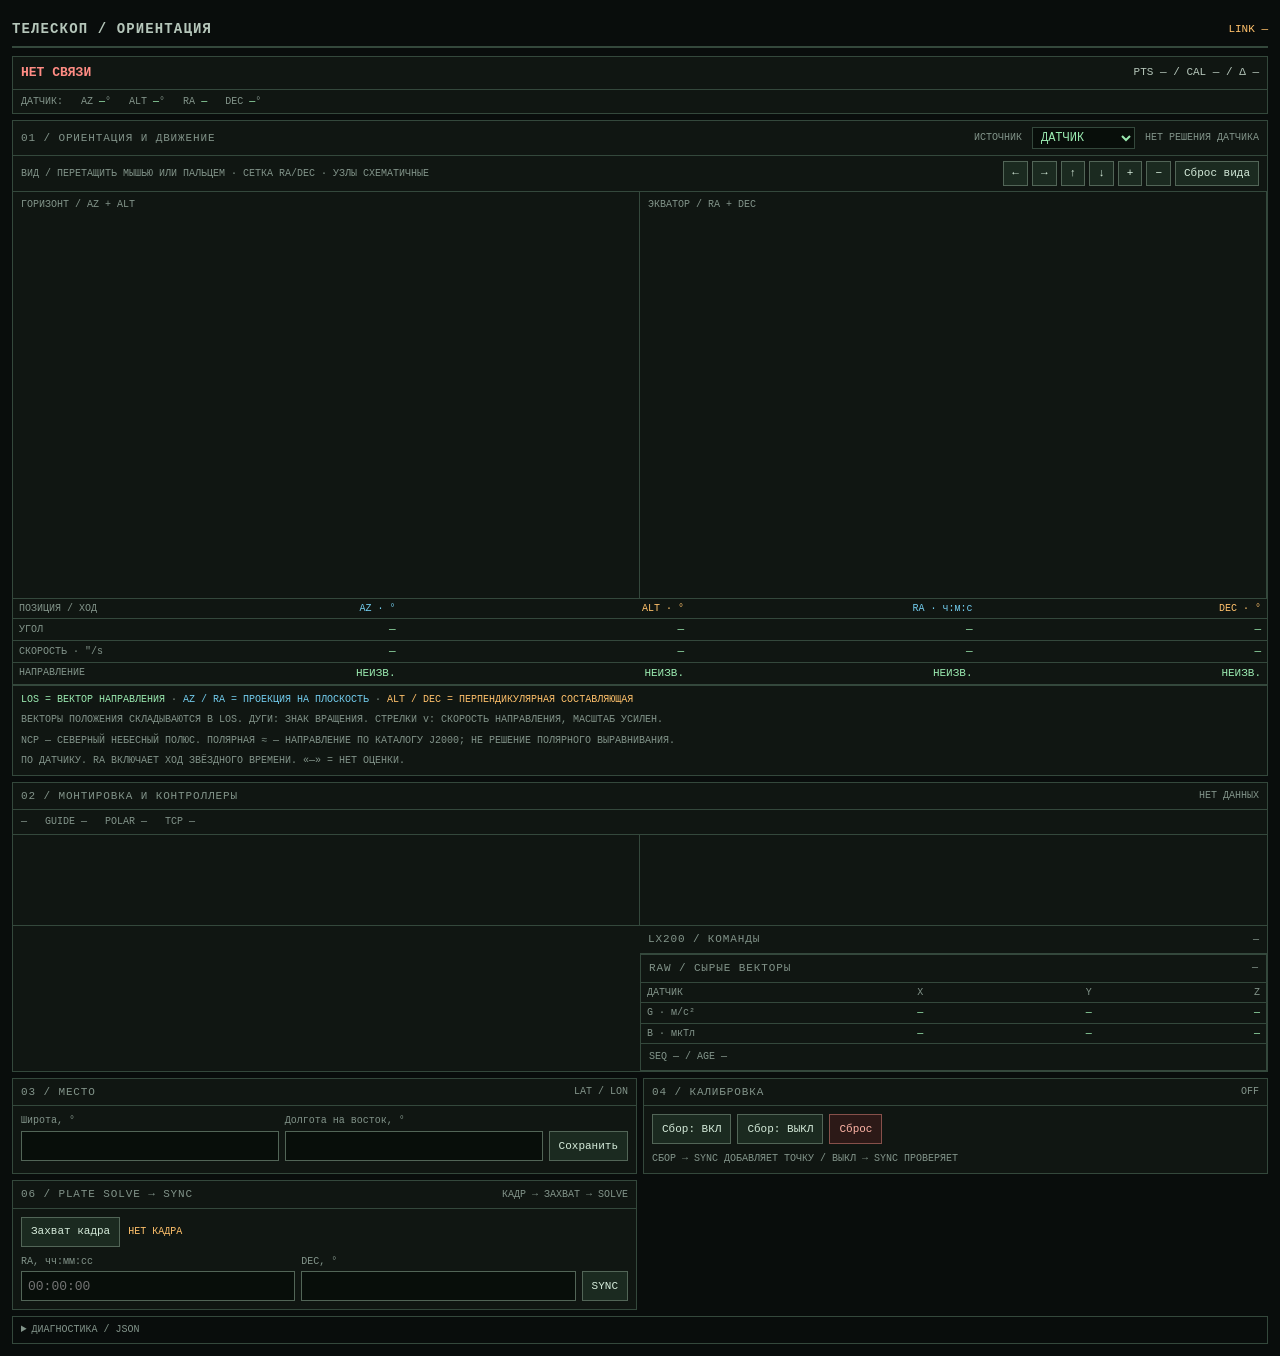
==== src/pointing/dashboard.html @ 3c6871ae "ui: display and enter RA as hours minutes seconds" ====
<!doctype html>
<html lang="ru">
<meta charset="utf-8">
<meta name="viewport" content="width=device-width,initial-scale=1">
<title>Ориентация телескопа</title>
<style>
  :root { color-scheme: dark; font: 12px/1.35 ui-monospace, SFMono-Regular, Consolas, monospace; background: #090d0c; color: #b5c6ba; --line: #34483c; --signal: #9aeab0; --muted: #82948a; --amber: #ffc16b; }
  * { box-sizing: border-box; }
  body { max-width: 1280px; margin: auto; padding: 12px; }
  header, .strip, .panel-title, .capture-row { display: flex; align-items: center; justify-content: space-between; gap: 8px; }
  header { min-height: 36px; border-bottom: 2px solid var(--line); margin-bottom: 8px; }
  h1, h2, p { margin: 0; } h1 { font-size: 14px; letter-spacing: .08em; } h2 { font-size: 11px; font-weight: 500; letter-spacing: .08em; }
  #mode { font-size: 11px; text-align: right; color: var(--amber); }
  main { display: grid; grid-template-columns: 1fr 1fr; gap: 6px; }
  section { border: 1px solid var(--line); background: #101612; min-width: 0; }
  .panel-title { padding: 6px 8px; border-bottom: 1px solid var(--line); color: var(--muted); }
  .panel-title span { font-size: 10px; } .full { grid-column: 1 / -1; }
  .strip { padding: 7px 8px; border-bottom: 1px solid var(--line); flex-wrap: wrap; }
  #status { color: var(--amber); font-size: 13px; font-weight: 700; }
  body[data-state="ready"] #status, body[data-state="calibrating"] #status { color: var(--signal); }
  body[data-state="calibration_drift"] #status, body[data-state="transport_error"] #status, body[data-state="offline"] #status { color: #ff8c84; }
  #summary { font-size: 11px; font-variant-numeric: tabular-nums; }
  svg { width: 100%; height: 160px; display: block; color: var(--signal); }
  svg text { font: 10px ui-monospace, monospace; fill: var(--muted); }
  form, .controls { display: flex; align-items: end; flex-wrap: wrap; gap: 6px; padding: 8px; }
  form label { display: flex; flex-direction: column; gap: 3px; flex: 1; min-width: 85px; color: var(--muted); font-size: 10px; }
  input { width: 100%; min-width: 0; height: 30px; background: #080e0a; color: var(--signal); border: 1px solid #526557; border-radius: 0; padding: 4px 6px; font: inherit; font-size: 13px; }
  button { min-height: 30px; padding: 5px 9px; background: #1b2a20; color: #d5ebda; border: 1px solid #526557; border-radius: 0; font: inherit; font-size: 11px; cursor: pointer; }
  button:hover { background: #2d4233; border-color: var(--signal); } button:focus-visible, input:focus-visible, summary:focus-visible { outline: 2px solid var(--signal); outline-offset: 2px; }
  button:disabled { opacity: .45; cursor: wait; } .danger { color: #ffb5a7; border-color: #86504a; background: #2c1917; }
  .hint { color: var(--muted); font-size: 10px; padding: 0 8px 7px; }
  .capture-row { padding: 8px 8px 0; justify-content: flex-start; flex-wrap: wrap; }
  #captured { color: var(--amber); font-size: 10px; overflow-wrap: anywhere; }
  table { width: 100%; border-collapse: collapse; table-layout: fixed; font-variant-numeric: tabular-nums; }
  th, td { padding: 6px 8px; text-align: right; border-bottom: 1px solid var(--line); font-weight: 400; }
  th { color: var(--muted); font-size: 10px; } th:first-child, td:first-child { text-align: left; width: 100px; }
  td { color: var(--signal); } .telemetry { padding: 6px 8px; color: var(--muted); font-size: 10px; }
  #message { margin-top: 6px; border-left: 2px solid var(--amber); padding: 6px 8px; background: #171b13; color: var(--amber); overflow-wrap: anywhere; }
  #message:empty { display: none; } details { margin-top: 6px; border: 1px solid var(--line); } summary { cursor: pointer; padding: 6px 8px; color: var(--muted); font-size: 10px; }
  pre { margin: 0; padding: 8px; border-top: 1px solid var(--line); white-space: pre-wrap; overflow-wrap: anywhere; font: inherit; font-size: 10px; }
  .model-grid { display: grid; grid-template-columns: 1fr 1fr; }
  .model-view { min-width: 0; border-right: 1px solid var(--line); }
  .model-view h3 { margin: 0; padding: 6px 8px; font-size: 10px; font-weight: 400; color: var(--muted); }
  .model-view svg { height: 380px; touch-action: none; cursor: grab; }
  .model-view svg:active { cursor: grabbing; }
  .model-view svg text { font-size: 12px; }
  .view-controls { display: flex; gap: 4px; align-items: center; flex-wrap: wrap; padding: 5px 8px; border-bottom: 1px solid var(--line); }
  .view-controls span { font-size: 10px; color: var(--muted); margin-right: auto; }
  .view-controls button { min-height: 25px; padding: 3px 8px; }
  .model-rates { grid-column: 1 / -1; border-top: 1px solid var(--line); }
  .model-rates th:first-child, .model-rates td:first-child { width: 100px; }
  .model-rates td { font-size: 11px; padding: 3px 6px; }
  .model-rates th { padding: 3px 6px; }
  .model-legend { padding: 7px 8px; font-size: 10px; color: var(--muted); border-top: 1px solid var(--line); }
  .lon-color { color: #72cced; } .lat-color { color: var(--amber); } .los-color { color: var(--signal); }
  .sensor-strip, .mount-strip { display: flex; flex-wrap: wrap; gap: 6px 18px; padding: 5px 8px; color: var(--muted); font-size: 10px; }
  .sensor-strip output { color: var(--signal); }
  .model-source { display: flex; gap: 10px; align-items: center; flex-wrap: wrap; }
  .model-source label { font-size: 10px; }
  select { font: inherit; color: var(--signal); background: #080e0a; border: 1px solid var(--line); padding: 2px 4px; }
  .motor-grid, .telemetry-columns { display: grid; grid-template-columns: 1fr 1fr; }
  .telemetry-columns { align-items: start; }
  .motor-view { border-top: 1px solid var(--line); border-bottom: 1px solid var(--line); }
  .motor-view svg { height: 90px; } .motor-view:first-child, .telemetry-columns > table { border-right: 1px solid var(--line); }
  .telemetry-columns table { table-layout: auto; } .telemetry-columns th, .telemetry-columns td, [data-lx200-table] th, [data-lx200-table] td { padding: 3px 6px; font-size: 10px; overflow-wrap: anywhere; }
  .telemetry-columns th:first-child { width: 120px; } [data-lx200-table] th:first-child { width: 140px; }
  [hidden] { display: none !important; }
  @media (max-width: 600px) { body { padding: 6px; } main { grid-template-columns: 1fr; } header { align-items: start; padding: 4px 0; } h1 { font-size: 12px; } #mode { font-size: 10px; } }
  @media (max-width: 800px) { .model-grid { grid-template-columns: 1fr 1fr; } .model-rates { grid-column: 1 / -1; border-top: 1px solid var(--line); } .model-view:last-of-type { border-right: 0; } .model-view svg { height: auto; aspect-ratio: 440 / 300; } }
  @media (max-width: 600px) { .model-grid, .telemetry-columns { grid-template-columns: 1fr; } .model-view { border-right: 0; border-bottom: 1px solid var(--line); } .telemetry-columns table:first-child { border-right: 0; } .panel-title { flex-wrap: wrap; } }
</style>
<body data-state="offline">
<header><h1>ТЕЛЕСКОП / ОРИЕНТАЦИЯ</h1><p id="mode">LINK —</p></header>
<main>
<section class="full" aria-live="polite">
  <div class="strip"><output id="status">НЕТ СВЯЗИ</output><p id="summary">PTS — / CAL — / Δ —</p></div>
  <div class="sensor-strip" aria-label="Координаты датчика">
    <span>ДАТЧИК:</span><span>AZ <output id="az-value">—</output>°</span><span>ALT <output id="alt-value">—</output>°</span><span>RA <output id="ra-value">—</output></span><span>DEC <output id="dec-value">—</output>°</span>
  </div>
</section>
<section id="telescope-model" class="full">
  <div class="panel-title"><h2>01 / ОРИЕНТАЦИЯ И ДВИЖЕНИЕ</h2><div class="model-source"><label for="model-source">ИСТОЧНИК</label><select id="model-source"><option value="sensor">ДАТЧИК</option><option value="mount">МОНТИРОВКА</option></select><span data-model-status>НЕТ РЕШЕНИЯ ДАТЧИКА</span></div></div>
  <div class="view-controls" aria-label="Управление камерой">
    <span>ВИД / ПЕРЕТАЩИТЬ МЫШЬЮ ИЛИ ПАЛЬЦЕМ · СЕТКА RA/DEC · УЗЛЫ СХЕМАТИЧНЫЕ</span>
    <button data-view-action="left" aria-label="Повернуть вид влево">←</button><button data-view-action="right" aria-label="Повернуть вид вправо">→</button>
    <button data-view-action="up" aria-label="Повернуть вид вверх">↑</button><button data-view-action="down" aria-label="Повернуть вид вниз">↓</button>
    <button data-view-action="in" aria-label="Приблизить вид">+</button><button data-view-action="out" aria-label="Отдалить вид">−</button><button data-view-action="reset">Сброс вида</button>
  </div>
  <div class="model-grid">
    <div class="model-view"><h3>ГОРИЗОНТ / AZ + ALT</h3><svg data-model-view viewBox="0 0 440 300" role="img" aria-label="Цилиндрическая труба, узлы RA и DEC, небесная сфера, направление на Полярную и векторы AZ и ALT"></svg></div>
    <div class="model-view"><h3>ЭКВАТОР / RA + DEC</h3><svg data-model-view viewBox="0 0 440 300" role="img" aria-label="Цилиндрическая труба, узлы RA и DEC, небесная сфера, направление на Полярную и векторы RA и DEC"></svg></div>
    <div class="model-rates">
      <table aria-label="Координаты, скорости и направления движения"><thead><tr><th>ПОЗИЦИЯ / ХОД</th><th class="lon-color">AZ · °</th><th class="lat-color">ALT · °</th><th class="lon-color">RA · ч:м:с</th><th class="lat-color">DEC · °</th></tr></thead><tbody>
        <tr><th>УГОЛ</th><td data-angle="az">—</td><td data-angle="alt">—</td><td data-angle="ra">—</td><td data-angle="dec">—</td></tr>
        <tr><th>СКОРОСТЬ · ″/s</th><td data-rate="az">—</td><td data-rate="alt">—</td><td data-rate="ra">—</td><td data-rate="dec">—</td></tr>
        <tr><th>НАПРАВЛЕНИЕ</th><td data-direction="az">НЕИЗВ.</td><td data-direction="alt">НЕИЗВ.</td><td data-direction="ra">НЕИЗВ.</td><td data-direction="dec">НЕИЗВ.</td></tr>
      </tbody></table>
    </div>
  </div>
  <p class="model-legend"><span class="los-color">LOS = ВЕКТОР НАПРАВЛЕНИЯ</span> · <span class="lon-color">AZ / RA = ПРОЕКЦИЯ НА ПЛОСКОСТЬ</span> · <span class="lat-color">ALT / DEC = ПЕРПЕНДИКУЛЯРНАЯ СОСТАВЛЯЮЩАЯ</span></p>
  <p class="hint">ВЕКТОРЫ ПОЛОЖЕНИЯ СКЛАДЫВАЮТСЯ В LOS. ДУГИ: ЗНАК ВРАЩЕНИЯ. СТРЕЛКИ v: СКОРОСТЬ НАПРАВЛЕНИЯ, МАСШТАБ УСИЛЕН.</p>
  <p class="hint">NCP — СЕВЕРНЫЙ НЕБЕСНЫЙ ПОЛЮС. ПОЛЯРНАЯ ≈ — НАПРАВЛЕНИЕ ПО КАТАЛОГУ J2000; НЕ РЕШЕНИЕ ПОЛЯРНОГО ВЫРАВНИВАНИЯ.</p>
  <p id="model-source-hint" class="hint">ПО ДАТЧИКУ. RA ВКЛЮЧАЕТ ХОД ЗВЁЗДНОГО ВРЕМЕНИ. «—» = НЕТ ОЦЕНКИ.</p>
</section>
<section id="mount-telemetry" class="full">
  <div class="panel-title"><h2>02 / МОНТИРОВКА И КОНТРОЛЛЕРЫ</h2><span data-mount-state>НЕТ ДАННЫХ</span></div>
  <div class="mount-strip"><span data-mount-clock>—</span><span data-mount-guide>GUIDE —</span><span data-mount-polar>POLAR —</span><span data-lx200-server>TCP —</span></div>
  <div class="motor-grid">
    <div class="motor-view"><svg data-motor-view="ra" viewBox="0 0 220 90" role="img" aria-label="Вектор вращения мотора RA"></svg></div>
    <div class="motor-view"><svg data-motor-view="dec" viewBox="0 0 220 90" role="img" aria-label="Вектор вращения мотора DEC"></svg></div>
  </div>
  <div class="telemetry-columns">
    <table data-axis-table aria-label="Состояние осей RA и DEC"></table>
    <div class="polar-traffic">
      <table data-polar-table aria-label="Полярное сопровождение"></table>
      <div class="panel-title"><h2>LX200 / КОМАНДЫ</h2><span data-lx200-count>—</span></div>
      <table data-lx200-table aria-label="Статистика команд LX200"></table>
      <section>
  <div class="panel-title"><h2>RAW / СЫРЫЕ ВЕКТОРЫ</h2><span id="sensor-state">—</span></div>
  <table aria-label="Сырые показания датчика"><thead><tr><th>ДАТЧИК</th><th>X</th><th>Y</th><th>Z</th></tr></thead><tbody>
    <tr><th>G · м/с²</th><td id="gx">—</td><td id="gy">—</td><td id="gz">—</td></tr>
    <tr><th>B · мкТл</th><td id="mx">—</td><td id="my">—</td><td id="mz">—</td></tr>
  </tbody></table>
  <p id="telemetry" class="telemetry">SEQ — / AGE —</p>
</section>
    </div>
  </div>
</section>
<section>
  <div class="panel-title"><h2>03 / МЕСТО</h2><span>LAT / LON</span></div>
  <form id="site">
    <label>Широта, °<input name="latitude_deg" type="number" step="any" min="-90" max="90" required></label>
    <label>Долгота на восток, °<input name="longitude_deg" type="number" step="any" min="-180" max="180" required></label>
    <button>Сохранить</button>
  </form>
</section>
<section>
  <div class="panel-title"><h2>04 / КАЛИБРОВКА</h2><span id="cal-mode">OFF</span></div>
  <div class="controls"><button data-action="start">Сбор: ВКЛ</button><button data-action="stop">Сбор: ВЫКЛ</button><button data-action="reset" class="danger">Сброс</button></div>
  <p class="hint">СБОР → SYNC ДОБАВЛЯЕТ ТОЧКУ / ВЫКЛ → SYNC ПРОВЕРЯЕТ</p>
</section>
<section id="simulation" class="full" hidden>
  <div class="panel-title"><h2>05 / ПОЗА ДАТЧИКА</h2><span>SIM ONLY</span></div>
  <form id="pose">
    <label>Высота, °<input name="alt_deg" type="number" step="any" min="-90" max="90" value="45" required></label>
    <label>Азимут, °<input name="az_deg" type="number" step="any" min="0" max="359.999" value="0" required></label>
    <label>Крепление, °<input name="mounting_deg" type="number" step="any" value="17" required></label>
    <button>Задать позу</button>
  </form>
</section>
<section>
  <div class="panel-title"><h2>06 / PLATE SOLVE → SYNC</h2><span>КАДР → ЗАХВАТ → SOLVE</span></div>
  <div class="capture-row"><button id="capture" aria-label="Зафиксировать измерение">Захват кадра</button><span id="captured">НЕТ КАДРА</span></div>
  <form id="solve">
    <label>RA, чч:мм:сс<input name="ra_hms" type="text" placeholder="00:00:00" pattern="([01][0-9]|2[0-3]):[0-5][0-9]:[0-5][0-9]([.][0-9]+)?" title="Часы 00–23, минуты и секунды 00–59; например 02:31:49.09" required></label>
    <label>DEC, °<input name="dec_deg" type="number" step="any" min="-90" max="90" required></label>
    <button>SYNC</button>
  </form>
</section>


</main>
<p id="message" role="status"></p>
<details><summary>ДИАГНОСТИКА / JSON</summary><pre id="raw"></pre></details>
<script type="module">
  import {TelescopeModel,formatRA} from '/model.mjs';
  import {MountPanel} from '/telemetry.mjs';
  const byId = id => document.getElementById(id);
  const model = new TelescopeModel(byId('telescope-model'));
  const mountPanel = new MountPanel(byId('mount-telemetry'));
  let latestData = null;
  byId('model-source').addEventListener('change', () => {model.update(null); renderModel(latestData);});
  function renderModel(data) {
    if (byId('model-source').value === 'mount') {
      const mount = data?.mount;
      const pose = mount?.altaz && mount?.equatorial ? {...data,altaz:mount.altaz,equatorial:mount.equatorial,sensor:{timestamp:mount.timestamp,sequence:Math.round(Math.max(mount.ra.observed_s,mount.dec.observed_s)*1000)%2**32},calibration:{...data.calibration,revision:`${data.calibration.revision}/${mount.ra.position_revision}/${mount.dec.position_revision}`}} : null;
      model.update(pose);
      byId('model-source-hint').textContent = 'ПО ЛОГИЧЕСКИМ КООРДИНАТАМ МОНТИРОВКИ. ВЕКТОРЫ МОТОРОВ И ИХ СКОРОСТИ — НИЖЕ. «—» = НЕТ ОЦЕНКИ.';
      byId('telescope-model').querySelector('[data-model-status]').textContent = pose ? 'МОНТИРОВКА / RA + DEC → AZ + ALT' : 'МОНТИРОВКА / НЕТ ПОЗЫ ИЛИ МЕСТА';
    } else {
      model.update(data);
      byId('model-source-hint').textContent = 'ПО ДАТЧИКУ. RA ВКЛЮЧАЕТ ХОД ЗВЁЗДНОГО ВРЕМЕНИ. «—» = НЕТ ОЦЕНКИ.';
    }
  }
  let measurement = null, initializedSite = false, refreshing = false;
  const names = {ready:'ГОТОВ',calibrating:'КАЛИБРОВКА',uncalibrated:'НЕ ОТКАЛИБРОВАН',device_not_found:'ДАТЧИК НЕ НАЙДЕН',not_connected:'DEC НЕ ПОДКЛЮЧЁН',unsupported:'ДАТЧИК НЕ ПОДДЕРЖИВАЕТСЯ',no_data:'НЕТ ДАННЫХ',stale_data:'УСТАРЕВШИЕ ДАННЫЕ',heading_unavailable:'НЕТ МАГНИТНОГО КУРСА',invalid_data:'ОШИБКА ДАННЫХ',transport_error:'ОШИБКА СВЯЗИ',out_of_coverage:'ВНЕ КАЛИБРОВКИ',calibration_inconsistent:'КОНФЛИКТ ТОЧЕК',calibration_drift:'КАЛИБРОВКА СБИЛАСЬ'};
  const number = (value, digits) => value == null ? '—' : value.toFixed(digits);
  async function api(path, data) {
    const response = await fetch(path, {signal:AbortSignal.timeout(5000), ...(data === undefined ? {} : {method:'POST',headers:{'Content-Type':'application/json'},body:JSON.stringify(data)})});
    const result = await response.json();
    if (!response.ok) throw Error(result.error || response.statusText);
    return result;
  }
  async function refresh() {
    if (refreshing) return;
    refreshing = true;
    try {
      const data = await api('/v1/status'), cal = data.calibration, sensor = data.sensor;
      latestData = data; renderModel(data); mountPanel.update(data.mount);
      document.body.dataset.state = data.status;
      byId('status').textContent = names[data.status] || data.status;
      byId('mode').textContent = `${data.simulated ? 'SIM' : 'LIVE'} / LINK ${data.mount_connected ? 'ON' : 'OFF'}`;
      byId('simulation').hidden = !data.simulated;
      const residual = cal.latest_sync?.residual_deg;
      byId('summary').textContent = `PTS ${String(cal.point_count).padStart(3,'0')} / CAL ${cal.mode ? 'ON' : 'OFF'} / Δ ${number(residual,3)}°`;
      byId('cal-mode').textContent = cal.mode ? 'RECORD' : 'VERIFY';
      byId('alt-value').textContent = number(data.altaz?.alt_deg,3);
      byId('az-value').textContent = number(data.altaz?.az_deg,3);
      byId('ra-value').textContent = formatRA(data.equatorial?.ra_hours);
      byId('dec-value').textContent = number(data.equatorial?.dec_deg,4);
      for (const [prefix,vector] of [['g',sensor.gravity_m_s2],['m',sensor.magnetic_uT]]) {
        for (const axis of ['x','y','z']) byId(prefix+axis).textContent = number(vector?.[axis], prefix === 'g' ? 3 : 2);
      }
      byId('sensor-state').textContent = sensor.state.toUpperCase();
      byId('telemetry').textContent = `SEQ ${sensor.sequence ?? '—'} / AGE ${sensor.age_ms ?? '—'} ms`;
      byId('raw').textContent = JSON.stringify(data, null, 2);
      if (!initializedSite && cal.site) {
        for (const [key,value] of Object.entries(cal.site)) byId('site').elements[key].value = value;
        initializedSite = true;
      }
    } catch(error) {
      latestData = null; renderModel(null); mountPanel.update(null);
      document.body.dataset.state = 'offline';
      byId('status').textContent = 'НЕТ СВЯЗИ';
      byId('mode').textContent = 'LINK OFF';
      for (const id of ['alt-value','az-value','ra-value','dec-value','gx','gy','gz','mx','my','mz']) byId(id).textContent = '—';
      byId('sensor-state').textContent = '—'; byId('telemetry').textContent = 'SEQ — / AGE —';
      byId('message').textContent = error.message;
    } finally {
      refreshing = false;
    }
  }
  async function action(work) {
    const buttons = [...document.querySelectorAll('button')];
    buttons.forEach(button => button.disabled = true);
    try { const result = await work(); byId('message').textContent = result?.mount_synced ? `SYNC / ${result.status.toUpperCase()} / ТОЧКА ${result.sample_added ? 'ДОБАВЛЕНА' : 'НЕ ДОБАВЛЕНА'}` : 'OK'; await refresh(); }
    catch(error) { byId('message').textContent = error.message; }
    finally { buttons.forEach(button => button.disabled = false); }
  }
  for (const [id,path] of [['site','/v1/site'],['pose','/v1/sim/sensor'],['solve','/v1/sync']]) {
    byId(id).addEventListener('submit', event => {
      event.preventDefault();
      const fields = new FormData(event.target);
      const data = Object.fromEntries([...fields].filter(([key])=>key!=='ra_hms').map(([key,value]) => [key,Number(value)]));
      if (id === 'solve') {
        const parts=/^([01][0-9]|2[0-3]):([0-5][0-9]):([0-5][0-9](?:\.[0-9]+)?)$/.exec(String(fields.get('ra_hms')));
        if (!parts) {byId('message').textContent='RA / ВВЕДИТЕ ЧЧ:ММ:СС'; return;}
        data.ra_hours=Number(parts[1])+Number(parts[2])/60+Number(parts[3])/3600;
        if (!measurement) { byId('message').textContent = 'НЕТ КАДРА / ЗАХВАТИТЕ ИЗМЕРЕНИЕ'; return; }
        data.measurement_id = measurement.measurement_id; data.timestamp = measurement.timestamp;
      }
      action(() => api(path,data));
    });
  }
  document.querySelectorAll('[data-action]').forEach(button => button.addEventListener('click', () => action(() => api(`/v1/calibration/${button.dataset.action}`,{}))));
  byId('capture').addEventListener('click', () => action(async () => { measurement = await api('/v1/sensor'); byId('captured').textContent = measurement.timestamp; }));
  refresh(); setInterval(refresh,1000);
</script>
</body>
</html>
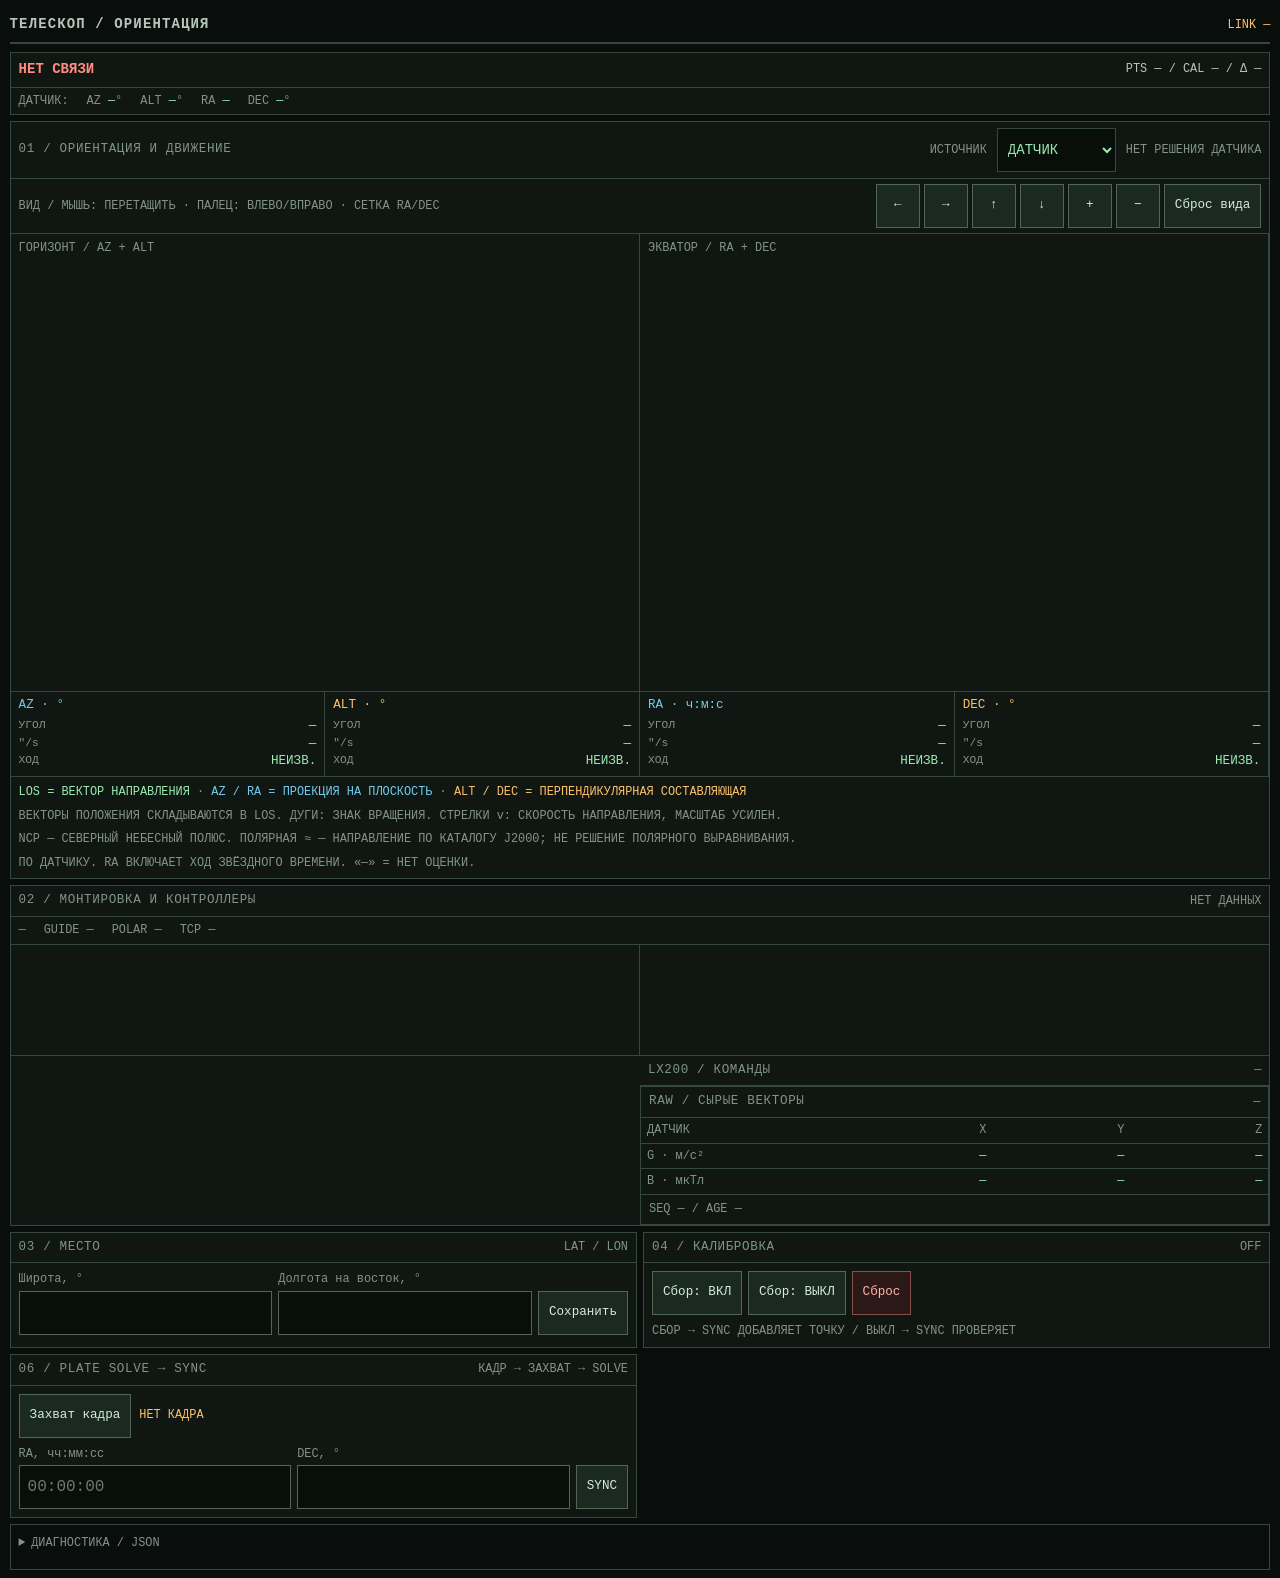
==== commit 2e8ad27a: "ui: adapt telescope cockpit for Fold and tablet viewports" ====
--- a/src/pointing/dashboard.html
+++ b/src/pointing/dashboard.html
@@ -4,70 +4,74 @@
 <meta name="viewport" content="width=device-width,initial-scale=1">
 <title>Ориентация телескопа</title>
 <style>
-  :root { color-scheme: dark; font: 12px/1.35 ui-monospace, SFMono-Regular, Consolas, monospace; background: #090d0c; color: #b5c6ba; --line: #34483c; --signal: #9aeab0; --muted: #82948a; --amber: #ffc16b; }
+  :root { color-scheme: dark; font: clamp(14px, .85vw, 20px)/1.4 ui-monospace, SFMono-Regular, Consolas, monospace; background: #090d0c; color: #b5c6ba; --line: #34483c; --signal: #9aeab0; --muted: #82948a; --amber: #ffc16b; }
   * { box-sizing: border-box; }
-  body { max-width: 1280px; margin: auto; padding: 12px; }
+  body { width: 100%; max-width: 2000px; margin: auto; padding: max(8px, env(safe-area-inset-top)) max(clamp(8px, .75vw, 20px), env(safe-area-inset-right)) max(8px, env(safe-area-inset-bottom)) max(clamp(8px, .75vw, 20px), env(safe-area-inset-left)); }
   header, .strip, .panel-title, .capture-row { display: flex; align-items: center; justify-content: space-between; gap: 8px; }
   header { min-height: 36px; border-bottom: 2px solid var(--line); margin-bottom: 8px; }
-  h1, h2, p { margin: 0; } h1 { font-size: 14px; letter-spacing: .08em; } h2 { font-size: 11px; font-weight: 500; letter-spacing: .08em; }
-  #mode { font-size: 11px; text-align: right; color: var(--amber); }
-  main { display: grid; grid-template-columns: 1fr 1fr; gap: 6px; }
+  h1, h2, p { margin: 0; } h1 { font-size: 1rem; letter-spacing: .08em; } h2 { font-size: .9rem; font-weight: 500; letter-spacing: .05em; }
+  #mode { font-size: .85rem; text-align: right; color: var(--amber); }
+  main { display: grid; grid-template-columns: repeat(2,minmax(0,1fr)); gap: 6px; }
   section { border: 1px solid var(--line); background: #101612; min-width: 0; }
-  .panel-title { padding: 6px 8px; border-bottom: 1px solid var(--line); color: var(--muted); }
-  .panel-title span { font-size: 10px; } .full { grid-column: 1 / -1; }
+  .panel-title { padding: 6px 8px; border-bottom: 1px solid var(--line); color: var(--muted); flex-wrap: wrap; overflow-wrap: anywhere; }
+  .panel-title span { font-size: .85rem; } .full { grid-column: 1 / -1; }
   .strip { padding: 7px 8px; border-bottom: 1px solid var(--line); flex-wrap: wrap; }
-  #status { color: var(--amber); font-size: 13px; font-weight: 700; }
+  #status { color: var(--amber); font-size: 1rem; font-weight: 700; }
   body[data-state="ready"] #status, body[data-state="calibrating"] #status { color: var(--signal); }
   body[data-state="calibration_drift"] #status, body[data-state="transport_error"] #status, body[data-state="offline"] #status { color: #ff8c84; }
-  #summary { font-size: 11px; font-variant-numeric: tabular-nums; }
+  #summary { font-size: .85rem; font-variant-numeric: tabular-nums; }
   svg { width: 100%; height: 160px; display: block; color: var(--signal); }
   svg text { font: 10px ui-monospace, monospace; fill: var(--muted); }
   form, .controls { display: flex; align-items: end; flex-wrap: wrap; gap: 6px; padding: 8px; }
-  form label { display: flex; flex-direction: column; gap: 3px; flex: 1; min-width: 85px; color: var(--muted); font-size: 10px; }
-  input { width: 100%; min-width: 0; height: 30px; background: #080e0a; color: var(--signal); border: 1px solid #526557; border-radius: 0; padding: 4px 6px; font: inherit; font-size: 13px; }
-  button { min-height: 30px; padding: 5px 9px; background: #1b2a20; color: #d5ebda; border: 1px solid #526557; border-radius: 0; font: inherit; font-size: 11px; cursor: pointer; }
-  button:hover { background: #2d4233; border-color: var(--signal); } button:focus-visible, input:focus-visible, summary:focus-visible { outline: 2px solid var(--signal); outline-offset: 2px; }
+  form label { display: flex; flex-direction: column; gap: 3px; flex: 1 1 140px; min-width: 0; color: var(--muted); font-size: .85rem; }
+  input { width: 100%; min-width: 0; min-height: 44px; background: #080e0a; color: var(--signal); border: 1px solid #526557; border-radius: 0; padding: 6px 8px; font: inherit; font-size: max(16px,1rem); }
+  button { min-height: 44px; min-width: 44px; padding: 6px 10px; background: #1b2a20; color: #d5ebda; border: 1px solid #526557; border-radius: 0; font: inherit; font-size: .9rem; cursor: pointer; }
+  button:hover { background: #2d4233; border-color: var(--signal); } button:focus-visible, input:focus-visible, select:focus-visible, summary:focus-visible { outline: 2px solid var(--signal); outline-offset: 2px; }
   button:disabled { opacity: .45; cursor: wait; } .danger { color: #ffb5a7; border-color: #86504a; background: #2c1917; }
-  .hint { color: var(--muted); font-size: 10px; padding: 0 8px 7px; }
+  .hint { color: var(--muted); font-size: .85rem; padding: 0 8px 7px; overflow-wrap: anywhere; }
   .capture-row { padding: 8px 8px 0; justify-content: flex-start; flex-wrap: wrap; }
-  #captured { color: var(--amber); font-size: 10px; overflow-wrap: anywhere; }
+  #captured { color: var(--amber); font-size: .85rem; overflow-wrap: anywhere; }
   table { width: 100%; border-collapse: collapse; table-layout: fixed; font-variant-numeric: tabular-nums; }
   th, td { padding: 6px 8px; text-align: right; border-bottom: 1px solid var(--line); font-weight: 400; }
-  th { color: var(--muted); font-size: 10px; } th:first-child, td:first-child { text-align: left; width: 100px; }
-  td { color: var(--signal); } .telemetry { padding: 6px 8px; color: var(--muted); font-size: 10px; }
+  th { color: var(--muted); font-size: .85rem; } th:first-child, td:first-child { text-align: left; width: 34%; }
+  th, td { overflow-wrap: anywhere; }
+  td { color: var(--signal); } .telemetry { padding: 6px 8px; color: var(--muted); font-size: .85rem; }
   #message { margin-top: 6px; border-left: 2px solid var(--amber); padding: 6px 8px; background: #171b13; color: var(--amber); overflow-wrap: anywhere; }
-  #message:empty { display: none; } details { margin-top: 6px; border: 1px solid var(--line); } summary { cursor: pointer; padding: 6px 8px; color: var(--muted); font-size: 10px; }
-  pre { margin: 0; padding: 8px; border-top: 1px solid var(--line); white-space: pre-wrap; overflow-wrap: anywhere; font: inherit; font-size: 10px; }
-  .model-grid { display: grid; grid-template-columns: 1fr 1fr; }
+  #message:empty { display: none; } details { margin-top: 6px; border: 1px solid var(--line); } summary { cursor: pointer; padding: 10px 8px; min-height: 44px; color: var(--muted); font-size: .85rem; }
+  pre { margin: 0; padding: 8px; border-top: 1px solid var(--line); white-space: pre-wrap; overflow-wrap: anywhere; font: inherit; font-size: .85rem; }
+  .model-grid { display: grid; grid-template-columns: repeat(2,minmax(0,1fr)); }
   .model-view { min-width: 0; border-right: 1px solid var(--line); }
-  .model-view h3 { margin: 0; padding: 6px 8px; font-size: 10px; font-weight: 400; color: var(--muted); }
-  .model-view svg { height: 380px; touch-action: none; cursor: grab; }
+  .model-view h3 { margin: 0; padding: 6px 8px; font-size: .85rem; font-weight: 400; color: var(--muted); }
+  .model-view svg { height: auto; aspect-ratio: 440 / 300; max-height: 620px; touch-action: pan-y; cursor: grab; }
   .model-view svg:active { cursor: grabbing; }
-  .model-view svg text { font-size: 12px; }
+  .model-view svg text { font-size: inherit; paint-order: stroke; stroke: #101612; stroke-width: .1em; stroke-linejoin: round; }
   .view-controls { display: flex; gap: 4px; align-items: center; flex-wrap: wrap; padding: 5px 8px; border-bottom: 1px solid var(--line); }
-  .view-controls span { font-size: 10px; color: var(--muted); margin-right: auto; }
-  .view-controls button { min-height: 25px; padding: 3px 8px; }
-  .model-rates { grid-column: 1 / -1; border-top: 1px solid var(--line); }
-  .model-rates th:first-child, .model-rates td:first-child { width: 100px; }
-  .model-rates td { font-size: 11px; padding: 3px 6px; }
-  .model-rates th { padding: 3px 6px; }
-  .model-legend { padding: 7px 8px; font-size: 10px; color: var(--muted); border-top: 1px solid var(--line); }
+  .view-controls span { font-size: .85rem; color: var(--muted); flex: 1 1 280px; }
+  .model-rates { grid-column: 1 / -1; border-top: 1px solid var(--line); display: grid; grid-template-columns: repeat(4,minmax(0,1fr)); }
+  .coordinate { padding: 5px 8px; border-right: 1px solid var(--line); min-width: 0; }
+  .coordinate h3 { font-size: .9rem; margin: 0 0 3px; font-weight: 400; }
+  .coordinate dl { margin: 0; font-variant-numeric: tabular-nums; }
+  .coordinate dl > div { display: flex; justify-content: space-between; gap: 4px; }
+  .coordinate dt { font-size: .8rem; color: var(--muted); }
+  .coordinate dd { margin: 0; font-size: .9rem; color: var(--signal); white-space: nowrap; }
+  .model-legend { padding: 7px 8px; font-size: .85rem; color: var(--muted); border-top: 1px solid var(--line); }
   .lon-color { color: #72cced; } .lat-color { color: var(--amber); } .los-color { color: var(--signal); }
-  .sensor-strip, .mount-strip { display: flex; flex-wrap: wrap; gap: 6px 18px; padding: 5px 8px; color: var(--muted); font-size: 10px; }
+  .sensor-strip, .mount-strip { display: flex; flex-wrap: wrap; gap: 6px 18px; padding: 5px 8px; color: var(--muted); font-size: .85rem; overflow-wrap: anywhere; }
   .sensor-strip output { color: var(--signal); }
   .model-source { display: flex; gap: 10px; align-items: center; flex-wrap: wrap; }
-  .model-source label { font-size: 10px; }
-  select { font: inherit; color: var(--signal); background: #080e0a; border: 1px solid var(--line); padding: 2px 4px; }
-  .motor-grid, .telemetry-columns { display: grid; grid-template-columns: 1fr 1fr; }
+  .model-source { min-width: 0; } .model-source label { font-size: .85rem; }
+  select { font: inherit; min-height: 44px; max-width: 100%; color: var(--signal); background: #080e0a; border: 1px solid var(--line); padding: 6px; }
+  .motor-grid, .telemetry-columns { display: grid; grid-template-columns: repeat(2,minmax(0,1fr)); }
   .telemetry-columns { align-items: start; }
   .motor-view { border-top: 1px solid var(--line); border-bottom: 1px solid var(--line); }
-  .motor-view svg { height: 90px; } .motor-view:first-child, .telemetry-columns > table { border-right: 1px solid var(--line); }
-  .telemetry-columns table { table-layout: auto; } .telemetry-columns th, .telemetry-columns td, [data-lx200-table] th, [data-lx200-table] td { padding: 3px 6px; font-size: 10px; overflow-wrap: anywhere; }
-  .telemetry-columns th:first-child { width: 120px; } [data-lx200-table] th:first-child { width: 140px; }
+  .motor-view { min-width: 0; } .motor-view svg { height: clamp(110px,8vw,160px); } .motor-view:first-child, .telemetry-columns > table { border-right: 1px solid var(--line); }
+  .polar-traffic { min-width: 0; }
+  .telemetry-columns th, .telemetry-columns td { padding: 4px 6px; font-size: .85rem; }
+  [data-lx200-table] th:first-child { width: 36%; } [data-lx200-table] th, [data-lx200-table] td { font-size: .8rem; }
   [hidden] { display: none !important; }
-  @media (max-width: 600px) { body { padding: 6px; } main { grid-template-columns: 1fr; } header { align-items: start; padding: 4px 0; } h1 { font-size: 12px; } #mode { font-size: 10px; } }
-  @media (max-width: 800px) { .model-grid { grid-template-columns: 1fr 1fr; } .model-rates { grid-column: 1 / -1; border-top: 1px solid var(--line); } .model-view:last-of-type { border-right: 0; } .model-view svg { height: auto; aspect-ratio: 440 / 300; } }
-  @media (max-width: 600px) { .model-grid, .telemetry-columns { grid-template-columns: 1fr; } .model-view { border-right: 0; border-bottom: 1px solid var(--line); } .telemetry-columns table:first-child { border-right: 0; } .panel-title { flex-wrap: wrap; } }
+  @media (max-width: 1100px) { .telemetry-columns { grid-template-columns: minmax(0,1fr); } .telemetry-columns > table { border-right: 0; } }
+  @media (max-width: 719px) { main, .model-grid { grid-template-columns: minmax(0,1fr); } .model-view { border-right: 0; border-bottom: 1px solid var(--line); } .model-rates { grid-template-columns: repeat(2,minmax(0,1fr)); } .coordinate { border-bottom: 1px solid var(--line); } .coordinate:nth-child(even) { border-right: 0; } }
+  @media (max-width: 539px) { header { flex-wrap: wrap; } .motor-grid { grid-template-columns: minmax(0,1fr); } .motor-view:first-child { border-right: 0; } .view-controls span { flex-basis: 100%; } .view-controls button:last-child { flex: 1 1 100px; } #solve label { flex-basis: 100%; } }
 </style>
 <body data-state="offline">
 <header><h1>ТЕЛЕСКОП / ОРИЕНТАЦИЯ</h1><p id="mode">LINK —</p></header>
@@ -81,7 +85,7 @@
 <section id="telescope-model" class="full">
   <div class="panel-title"><h2>01 / ОРИЕНТАЦИЯ И ДВИЖЕНИЕ</h2><div class="model-source"><label for="model-source">ИСТОЧНИК</label><select id="model-source"><option value="sensor">ДАТЧИК</option><option value="mount">МОНТИРОВКА</option></select><span data-model-status>НЕТ РЕШЕНИЯ ДАТЧИКА</span></div></div>
   <div class="view-controls" aria-label="Управление камерой">
-    <span>ВИД / ПЕРЕТАЩИТЬ МЫШЬЮ ИЛИ ПАЛЬЦЕМ · СЕТКА RA/DEC · УЗЛЫ СХЕМАТИЧНЫЕ</span>
+    <span>ВИД / МЫШЬ: ПЕРЕТАЩИТЬ · ПАЛЕЦ: ВЛЕВО/ВПРАВО · СЕТКА RA/DEC</span>
     <button data-view-action="left" aria-label="Повернуть вид влево">←</button><button data-view-action="right" aria-label="Повернуть вид вправо">→</button>
     <button data-view-action="up" aria-label="Повернуть вид вверх">↑</button><button data-view-action="down" aria-label="Повернуть вид вниз">↓</button>
     <button data-view-action="in" aria-label="Приблизить вид">+</button><button data-view-action="out" aria-label="Отдалить вид">−</button><button data-view-action="reset">Сброс вида</button>
@@ -90,11 +94,10 @@
     <div class="model-view"><h3>ГОРИЗОНТ / AZ + ALT</h3><svg data-model-view viewBox="0 0 440 300" role="img" aria-label="Цилиндрическая труба, узлы RA и DEC, небесная сфера, направление на Полярную и векторы AZ и ALT"></svg></div>
     <div class="model-view"><h3>ЭКВАТОР / RA + DEC</h3><svg data-model-view viewBox="0 0 440 300" role="img" aria-label="Цилиндрическая труба, узлы RA и DEC, небесная сфера, направление на Полярную и векторы RA и DEC"></svg></div>
     <div class="model-rates">
-      <table aria-label="Координаты, скорости и направления движения"><thead><tr><th>ПОЗИЦИЯ / ХОД</th><th class="lon-color">AZ · °</th><th class="lat-color">ALT · °</th><th class="lon-color">RA · ч:м:с</th><th class="lat-color">DEC · °</th></tr></thead><tbody>
-        <tr><th>УГОЛ</th><td data-angle="az">—</td><td data-angle="alt">—</td><td data-angle="ra">—</td><td data-angle="dec">—</td></tr>
-        <tr><th>СКОРОСТЬ · ″/s</th><td data-rate="az">—</td><td data-rate="alt">—</td><td data-rate="ra">—</td><td data-rate="dec">—</td></tr>
-        <tr><th>НАПРАВЛЕНИЕ</th><td data-direction="az">НЕИЗВ.</td><td data-direction="alt">НЕИЗВ.</td><td data-direction="ra">НЕИЗВ.</td><td data-direction="dec">НЕИЗВ.</td></tr>
-      </tbody></table>
+      <div class="coordinate"><h3 class="lon-color">AZ · °</h3><dl><div><dt>УГОЛ</dt><dd data-angle="az">—</dd></div><div><dt>″/s</dt><dd data-rate="az">—</dd></div><div><dt>ХОД</dt><dd data-direction="az">НЕИЗВ.</dd></div></dl></div>
+      <div class="coordinate"><h3 class="lat-color">ALT · °</h3><dl><div><dt>УГОЛ</dt><dd data-angle="alt">—</dd></div><div><dt>″/s</dt><dd data-rate="alt">—</dd></div><div><dt>ХОД</dt><dd data-direction="alt">НЕИЗВ.</dd></div></dl></div>
+      <div class="coordinate"><h3 class="lon-color">RA · ч:м:с</h3><dl><div><dt>УГОЛ</dt><dd data-angle="ra">—</dd></div><div><dt>″/s</dt><dd data-rate="ra">—</dd></div><div><dt>ХОД</dt><dd data-direction="ra">НЕИЗВ.</dd></div></dl></div>
+      <div class="coordinate"><h3 class="lat-color">DEC · °</h3><dl><div><dt>УГОЛ</dt><dd data-angle="dec">—</dd></div><div><dt>″/s</dt><dd data-rate="dec">—</dd></div><div><dt>ХОД</dt><dd data-direction="dec">НЕИЗВ.</dd></div></dl></div>
     </div>
   </div>
   <p class="model-legend"><span class="los-color">LOS = ВЕКТОР НАПРАВЛЕНИЯ</span> · <span class="lon-color">AZ / RA = ПРОЕКЦИЯ НА ПЛОСКОСТЬ</span> · <span class="lat-color">ALT / DEC = ПЕРПЕНДИКУЛЯРНАЯ СОСТАВЛЯЮЩАЯ</span></p>
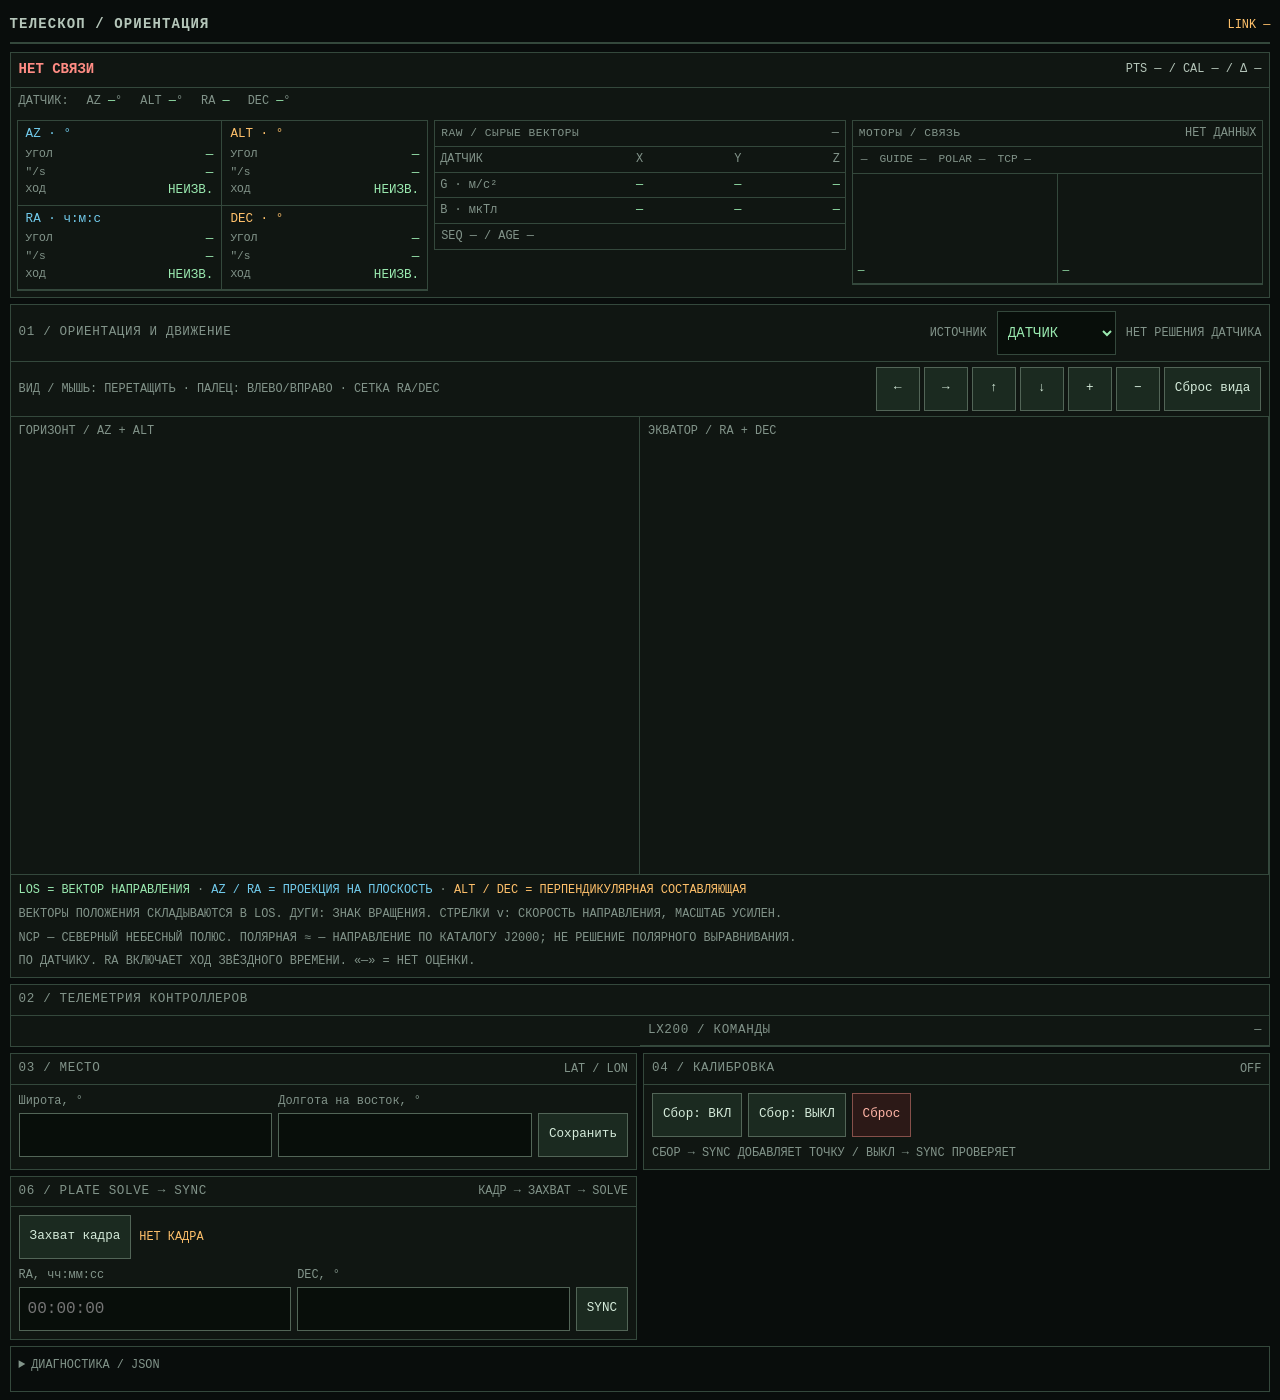
==== commit 31d61a0a: "ui: keep essential telemetry in the first Fold and tablet screen" ====
--- a/src/pointing/dashboard.html
+++ b/src/pointing/dashboard.html
@@ -72,14 +72,55 @@
   @media (max-width: 1100px) { .telemetry-columns { grid-template-columns: minmax(0,1fr); } .telemetry-columns > table { border-right: 0; } }
   @media (max-width: 719px) { main, .model-grid { grid-template-columns: minmax(0,1fr); } .model-view { border-right: 0; border-bottom: 1px solid var(--line); } .model-rates { grid-template-columns: repeat(2,minmax(0,1fr)); } .coordinate { border-bottom: 1px solid var(--line); } .coordinate:nth-child(even) { border-right: 0; } }
   @media (max-width: 539px) { header { flex-wrap: wrap; } .motor-grid { grid-template-columns: minmax(0,1fr); } .motor-view:first-child { border-right: 0; } .view-controls span { flex-basis: 100%; } .view-controls button:last-child { flex: 1 1 100px; } #solve label { flex-basis: 100%; } }
+  .essential-grid { display: grid; grid-template-columns: repeat(3,minmax(0,1fr)); gap: 6px; padding: 6px; align-items: start; }
+  .essential-grid > * { min-width: 0; }
+  .essential-grid .model-rates { grid-column: auto; grid-template-columns: repeat(2,minmax(0,1fr)); border: 1px solid var(--line); }
+  .essential-grid .coordinate { border-bottom: 1px solid var(--line); }
+  .essential-grid .coordinate:nth-child(even) { border-right: 0; }
+  .essential-grid .motor-view svg { height: clamp(72px,7vw,110px); }
+  .essential-grid .motor-view output { display: block; padding: 0 5px 4px; color: var(--signal); font-size: .8rem; overflow-wrap: anywhere; }
+  #raw-sensor th, #raw-sensor td { padding: 4px 5px; font-size: .85rem; white-space: nowrap; }
+  #raw-sensor th:first-child { width: 28%; }
+  .essential-grid .mount-strip { gap: 3px 12px; font-size: .8rem; }
+  .essential-grid .panel-title { padding: 4px 6px; }
+  .essential-grid .panel-title h2 { font-size: .8rem; }
+  .essential-grid .telemetry { margin: 0; padding: 4px 6px; }
+  @media (min-width: 1400px) { .essential-grid .model-rates { grid-template-columns: repeat(4,minmax(0,1fr)); } }
+  @media (max-height: 450px) and (min-width: 720px) { .essential-grid .motor-view svg { height: 60px; } }
+  @media (max-width: 719px) { .essential-grid { grid-template-columns: repeat(2,minmax(0,1fr)); } .essential-grid .model-rates { grid-column: 1 / -1; grid-template-columns: repeat(4,minmax(0,1fr)); } }
+  @media (max-width: 539px) { .essential-grid { grid-template-columns: minmax(0,1fr); } .essential-grid .model-rates { grid-template-columns: repeat(2,minmax(0,1fr)); } .essential-grid .motor-grid { grid-template-columns: repeat(2,minmax(0,1fr)); } }
 </style>
 <body data-state="offline">
 <header><h1>ТЕЛЕСКОП / ОРИЕНТАЦИЯ</h1><p id="mode">LINK —</p></header>
 <main>
-<section class="full" aria-live="polite">
+<section id="flight-deck" class="full" aria-live="polite">
   <div class="strip"><output id="status">НЕТ СВЯЗИ</output><p id="summary">PTS — / CAL — / Δ —</p></div>
   <div class="sensor-strip" aria-label="Координаты датчика">
     <span>ДАТЧИК:</span><span>AZ <output id="az-value">—</output>°</span><span>ALT <output id="alt-value">—</output>°</span><span>RA <output id="ra-value">—</output></span><span>DEC <output id="dec-value">—</output>°</span>
+  </div>
+  <div class="essential-grid" aria-label="Основные приборы">
+    <div class="model-rates">
+      <div class="coordinate"><h3 class="lon-color">AZ · °</h3><dl><div><dt>УГОЛ</dt><dd data-angle="az">—</dd></div><div><dt>″/s</dt><dd data-rate="az">—</dd></div><div><dt>ХОД</dt><dd data-direction="az">НЕИЗВ.</dd></div></dl></div>
+      <div class="coordinate"><h3 class="lat-color">ALT · °</h3><dl><div><dt>УГОЛ</dt><dd data-angle="alt">—</dd></div><div><dt>″/s</dt><dd data-rate="alt">—</dd></div><div><dt>ХОД</dt><dd data-direction="alt">НЕИЗВ.</dd></div></dl></div>
+      <div class="coordinate"><h3 class="lon-color">RA · ч:м:с</h3><dl><div><dt>УГОЛ</dt><dd data-angle="ra">—</dd></div><div><dt>″/s</dt><dd data-rate="ra">—</dd></div><div><dt>ХОД</dt><dd data-direction="ra">НЕИЗВ.</dd></div></dl></div>
+      <div class="coordinate"><h3 class="lat-color">DEC · °</h3><dl><div><dt>УГОЛ</dt><dd data-angle="dec">—</dd></div><div><dt>″/s</dt><dd data-rate="dec">—</dd></div><div><dt>ХОД</dt><dd data-direction="dec">НЕИЗВ.</dd></div></dl></div>
+    </div>
+<section id="raw-sensor">
+  <div class="panel-title"><h2>RAW / СЫРЫЕ ВЕКТОРЫ</h2><span id="sensor-state">—</span></div>
+  <table aria-label="Сырые показания датчика"><thead><tr><th>ДАТЧИК</th><th>X</th><th>Y</th><th>Z</th></tr></thead><tbody>
+    <tr><th>G · м/с²</th><td id="gx">—</td><td id="gy">—</td><td id="gz">—</td></tr>
+    <tr><th>B · мкТл</th><td id="mx">—</td><td id="my">—</td><td id="mz">—</td></tr>
+  </tbody></table>
+  <p id="telemetry" class="telemetry">SEQ — / AGE —</p>
+</section>
+<section id="mount-summary">
+  <div class="panel-title"><h2>МОТОРЫ / СВЯЗЬ</h2><span data-mount-state>НЕТ ДАННЫХ</span></div>
+  <div class="mount-strip"><span data-mount-clock>—</span><span data-mount-guide>GUIDE —</span><span data-mount-polar>POLAR —</span><span data-lx200-server>TCP —</span></div>
+  <div class="motor-grid">
+    <div class="motor-view"><svg data-motor-view="ra" viewBox="0 0 220 90" role="img" aria-label="Вектор вращения мотора RA"></svg><output data-motor-vitals="ra">—</output></div>
+    <div class="motor-view"><svg data-motor-view="dec" viewBox="0 0 220 90" role="img" aria-label="Вектор вращения мотора DEC"></svg><output data-motor-vitals="dec">—</output></div>
+  </div>
+</section>
   </div>
 </section>
 <section id="telescope-model" class="full">
@@ -93,12 +134,7 @@
   <div class="model-grid">
     <div class="model-view"><h3>ГОРИЗОНТ / AZ + ALT</h3><svg data-model-view viewBox="0 0 440 300" role="img" aria-label="Цилиндрическая труба, узлы RA и DEC, небесная сфера, направление на Полярную и векторы AZ и ALT"></svg></div>
     <div class="model-view"><h3>ЭКВАТОР / RA + DEC</h3><svg data-model-view viewBox="0 0 440 300" role="img" aria-label="Цилиндрическая труба, узлы RA и DEC, небесная сфера, направление на Полярную и векторы RA и DEC"></svg></div>
-    <div class="model-rates">
-      <div class="coordinate"><h3 class="lon-color">AZ · °</h3><dl><div><dt>УГОЛ</dt><dd data-angle="az">—</dd></div><div><dt>″/s</dt><dd data-rate="az">—</dd></div><div><dt>ХОД</dt><dd data-direction="az">НЕИЗВ.</dd></div></dl></div>
-      <div class="coordinate"><h3 class="lat-color">ALT · °</h3><dl><div><dt>УГОЛ</dt><dd data-angle="alt">—</dd></div><div><dt>″/s</dt><dd data-rate="alt">—</dd></div><div><dt>ХОД</dt><dd data-direction="alt">НЕИЗВ.</dd></div></dl></div>
-      <div class="coordinate"><h3 class="lon-color">RA · ч:м:с</h3><dl><div><dt>УГОЛ</dt><dd data-angle="ra">—</dd></div><div><dt>″/s</dt><dd data-rate="ra">—</dd></div><div><dt>ХОД</dt><dd data-direction="ra">НЕИЗВ.</dd></div></dl></div>
-      <div class="coordinate"><h3 class="lat-color">DEC · °</h3><dl><div><dt>УГОЛ</dt><dd data-angle="dec">—</dd></div><div><dt>″/s</dt><dd data-rate="dec">—</dd></div><div><dt>ХОД</dt><dd data-direction="dec">НЕИЗВ.</dd></div></dl></div>
-    </div>
+
   </div>
   <p class="model-legend"><span class="los-color">LOS = ВЕКТОР НАПРАВЛЕНИЯ</span> · <span class="lon-color">AZ / RA = ПРОЕКЦИЯ НА ПЛОСКОСТЬ</span> · <span class="lat-color">ALT / DEC = ПЕРПЕНДИКУЛЯРНАЯ СОСТАВЛЯЮЩАЯ</span></p>
   <p class="hint">ВЕКТОРЫ ПОЛОЖЕНИЯ СКЛАДЫВАЮТСЯ В LOS. ДУГИ: ЗНАК ВРАЩЕНИЯ. СТРЕЛКИ v: СКОРОСТЬ НАПРАВЛЕНИЯ, МАСШТАБ УСИЛЕН.</p>
@@ -106,26 +142,14 @@
   <p id="model-source-hint" class="hint">ПО ДАТЧИКУ. RA ВКЛЮЧАЕТ ХОД ЗВЁЗДНОГО ВРЕМЕНИ. «—» = НЕТ ОЦЕНКИ.</p>
 </section>
 <section id="mount-telemetry" class="full">
-  <div class="panel-title"><h2>02 / МОНТИРОВКА И КОНТРОЛЛЕРЫ</h2><span data-mount-state>НЕТ ДАННЫХ</span></div>
-  <div class="mount-strip"><span data-mount-clock>—</span><span data-mount-guide>GUIDE —</span><span data-mount-polar>POLAR —</span><span data-lx200-server>TCP —</span></div>
-  <div class="motor-grid">
-    <div class="motor-view"><svg data-motor-view="ra" viewBox="0 0 220 90" role="img" aria-label="Вектор вращения мотора RA"></svg></div>
-    <div class="motor-view"><svg data-motor-view="dec" viewBox="0 0 220 90" role="img" aria-label="Вектор вращения мотора DEC"></svg></div>
-  </div>
+  <div class="panel-title"><h2>02 / ТЕЛЕМЕТРИЯ КОНТРОЛЛЕРОВ</h2></div>
   <div class="telemetry-columns">
     <table data-axis-table aria-label="Состояние осей RA и DEC"></table>
     <div class="polar-traffic">
       <table data-polar-table aria-label="Полярное сопровождение"></table>
       <div class="panel-title"><h2>LX200 / КОМАНДЫ</h2><span data-lx200-count>—</span></div>
       <table data-lx200-table aria-label="Статистика команд LX200"></table>
-      <section>
-  <div class="panel-title"><h2>RAW / СЫРЫЕ ВЕКТОРЫ</h2><span id="sensor-state">—</span></div>
-  <table aria-label="Сырые показания датчика"><thead><tr><th>ДАТЧИК</th><th>X</th><th>Y</th><th>Z</th></tr></thead><tbody>
-    <tr><th>G · м/с²</th><td id="gx">—</td><td id="gy">—</td><td id="gz">—</td></tr>
-    <tr><th>B · мкТл</th><td id="mx">—</td><td id="my">—</td><td id="mz">—</td></tr>
-  </tbody></table>
-  <p id="telemetry" class="telemetry">SEQ — / AGE —</p>
-</section>
+
     </div>
   </div>
 </section>
@@ -169,8 +193,9 @@
   import {TelescopeModel,formatRA} from '/model.mjs';
   import {MountPanel} from '/telemetry.mjs';
   const byId = id => document.getElementById(id);
-  const model = new TelescopeModel(byId('telescope-model'));
-  const mountPanel = new MountPanel(byId('mount-telemetry'));
+  const instrumentsRoot = document.querySelector('main');
+  const model = new TelescopeModel(instrumentsRoot);
+  const mountPanel = new MountPanel(instrumentsRoot);
   let latestData = null;
   byId('model-source').addEventListener('change', () => {model.update(null); renderModel(latestData);});
   function renderModel(data) {
@@ -214,7 +239,9 @@
       for (const [prefix,vector] of [['g',sensor.gravity_m_s2],['m',sensor.magnetic_uT]]) {
         for (const axis of ['x','y','z']) byId(prefix+axis).textContent = number(vector?.[axis], prefix === 'g' ? 3 : 2);
       }
-      byId('sensor-state').textContent = sensor.state.toUpperCase();
+      byId('sensor-state').textContent = sensor.channels
+        ? `G ${sensor.channels.gravity.toUpperCase()} / M ${sensor.channels.magnetic.toUpperCase()}`
+        : sensor.state.toUpperCase();
       byId('telemetry').textContent = `SEQ ${sensor.sequence ?? '—'} / AGE ${sensor.age_ms ?? '—'} ms`;
       byId('raw').textContent = JSON.stringify(data, null, 2);
       if (!initializedSite && cal.site) {
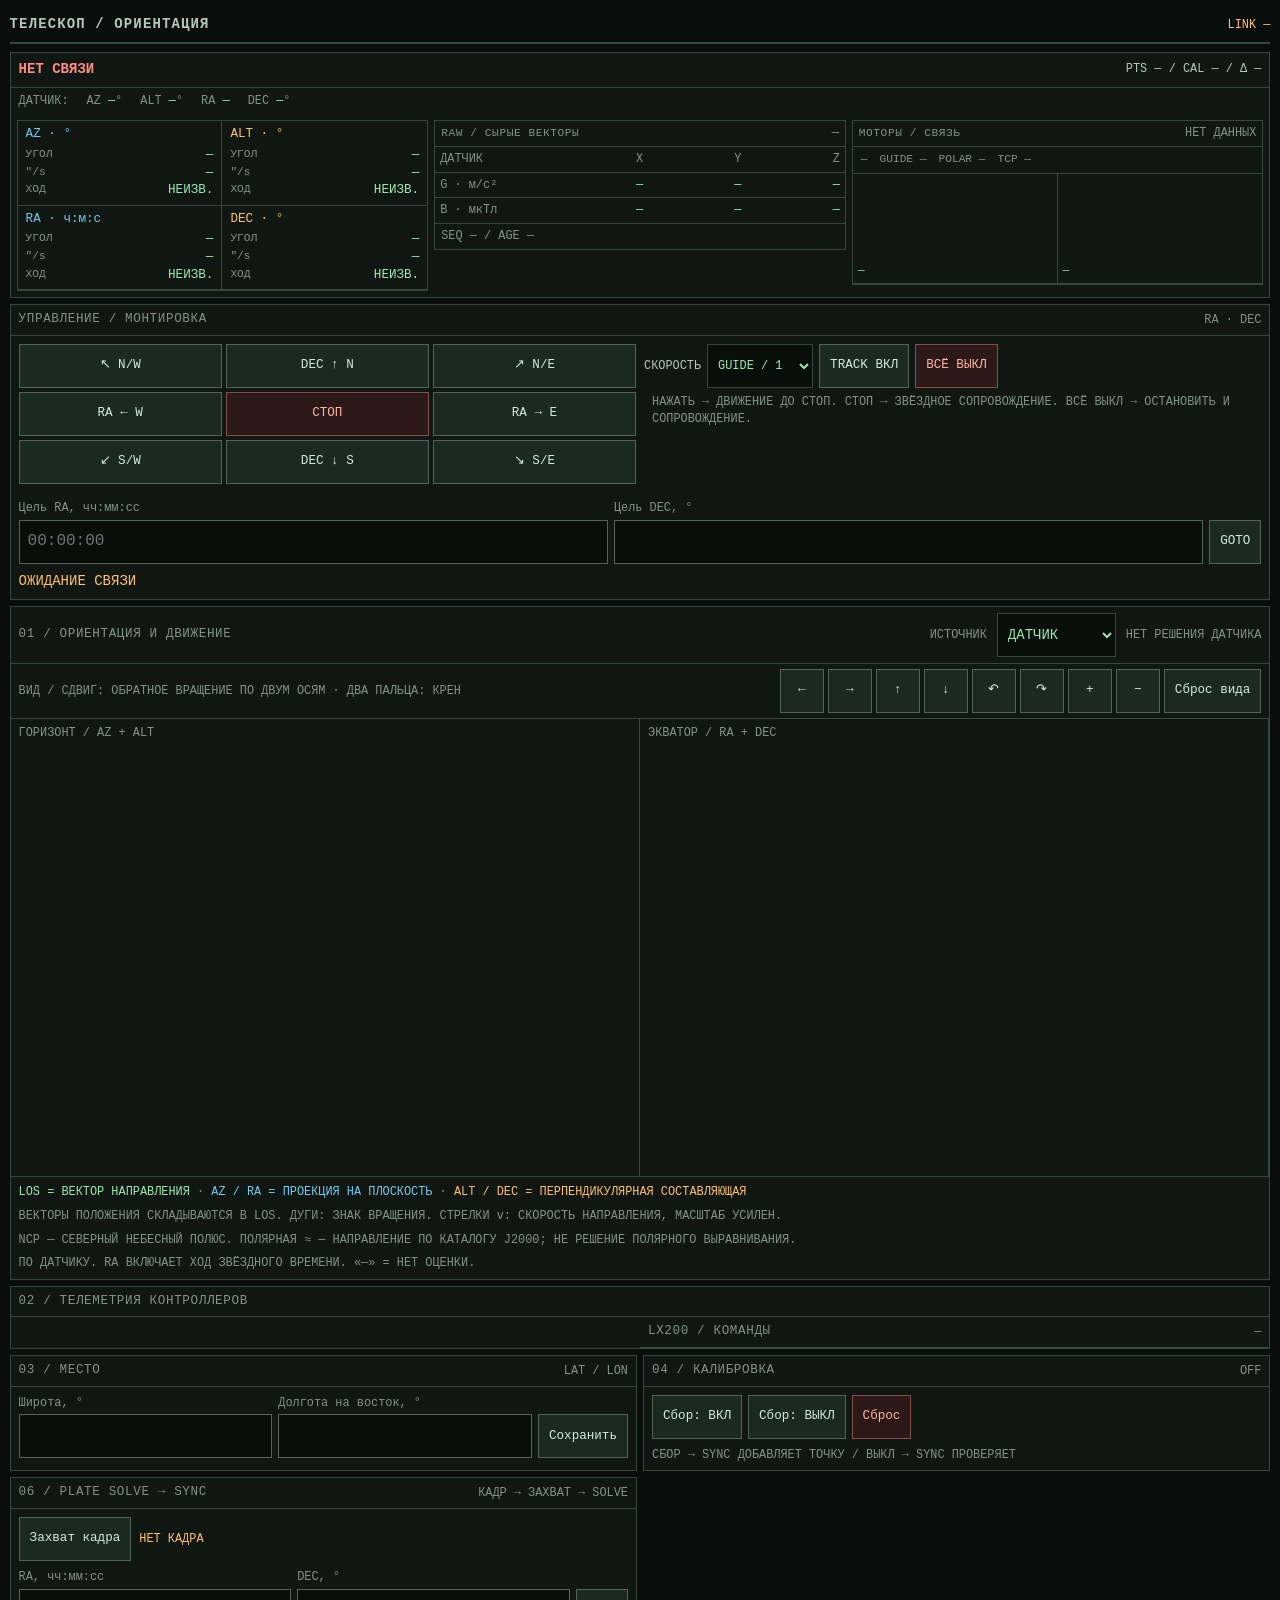
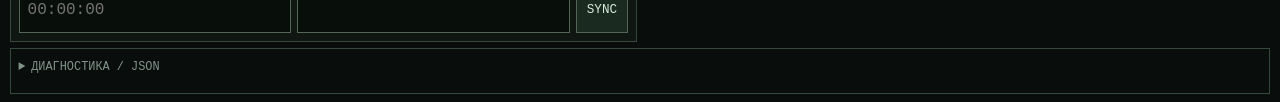
==== commit ebd89f8f: "Add web mount controls and reverse three-axis orbit gestures" ====
--- a/src/pointing/dashboard.html
+++ b/src/pointing/dashboard.html
@@ -42,11 +42,18 @@
   .model-grid { display: grid; grid-template-columns: repeat(2,minmax(0,1fr)); }
   .model-view { min-width: 0; border-right: 1px solid var(--line); }
   .model-view h3 { margin: 0; padding: 6px 8px; font-size: .85rem; font-weight: 400; color: var(--muted); }
-  .model-view svg { height: auto; aspect-ratio: 440 / 300; max-height: 620px; touch-action: pan-y; cursor: grab; }
+  .model-view svg { height: auto; aspect-ratio: 440 / 300; max-height: 620px; touch-action: none; cursor: grab; }
   .model-view svg:active { cursor: grabbing; }
   .model-view svg text { font-size: inherit; paint-order: stroke; stroke: #101612; stroke-width: .1em; stroke-linejoin: round; }
   .view-controls { display: flex; gap: 4px; align-items: center; flex-wrap: wrap; padding: 5px 8px; border-bottom: 1px solid var(--line); }
   .view-controls span { font-size: .85rem; color: var(--muted); flex: 1 1 280px; }
+  .mount-controls { display: grid; grid-template-columns: repeat(2,minmax(0,1fr)); gap: 8px; padding: 8px; }
+  .mount-pad { display: grid; grid-template-columns: repeat(3,minmax(0,1fr)); gap: 4px; }
+  .mount-pad button { touch-action: manipulation; }
+  .mount-settings { display: flex; flex-wrap: wrap; align-content: start; gap: 6px; }
+  .mount-settings label { display: flex; flex-wrap: wrap; align-items: center; gap: 6px; font-size: .85rem; }
+  #mount-result { display: block; padding: 0 8px 8px; color: var(--amber); overflow-wrap: anywhere; }
+  @media (max-width: 539px) { .mount-controls { grid-template-columns: minmax(0,1fr); } }
   .model-rates { grid-column: 1 / -1; border-top: 1px solid var(--line); display: grid; grid-template-columns: repeat(4,minmax(0,1fr)); }
   .coordinate { padding: 5px 8px; border-right: 1px solid var(--line); min-width: 0; }
   .coordinate h3 { font-size: .9rem; margin: 0 0 3px; font-weight: 400; }
@@ -123,12 +130,38 @@
 </section>
   </div>
 </section>
+<section id="mount-control" class="full">
+  <div class="panel-title"><h2>УПРАВЛЕНИЕ / МОНТИРОВКА</h2><span>RA · DEC</span></div>
+  <div class="mount-controls">
+    <div class="mount-pad" aria-label="Ручное движение монтировки">
+      <button data-direction="northwest" aria-label="Двигать RA и DEC на северо-запад">↖ N/W</button>
+      <button data-direction="north" aria-label="Двигать DEC на север">DEC ↑ N</button>
+      <button data-direction="northeast" aria-label="Двигать RA и DEC на северо-восток">↗ N/E</button>
+      <button data-direction="west" aria-label="Двигать RA на запад">RA ← W</button><button data-mount-action="halt" class="danger">СТОП</button><button data-direction="east" aria-label="Двигать RA на восток">RA → E</button>
+      <button data-direction="southwest" aria-label="Двигать RA и DEC на юго-запад">↙ S/W</button>
+      <button data-direction="south" aria-label="Двигать DEC на юг">DEC ↓ S</button>
+      <button data-direction="southeast" aria-label="Двигать RA и DEC на юго-восток">↘ S/E</button>
+    </div>
+    <div class="mount-settings">
+      <label>СКОРОСТЬ<select id="mount-speed"><option value="guide">GUIDE / 1</option><option value="center">CENTER / 2</option><option value="find">FIND / 3</option><option value="max">MAX / 4</option></select></label>
+      <button data-mount-action="track">TRACK ВКЛ</button><button data-mount-action="stop" class="danger">ВСЁ ВЫКЛ</button>
+      <p class="hint">НАЖАТЬ → ДВИЖЕНИЕ ДО СТОП. СТОП → ЗВЁЗДНОЕ СОПРОВОЖДЕНИЕ. ВСЁ ВЫКЛ → ОСТАНОВИТЬ И СОПРОВОЖДЕНИЕ.</p>
+    </div>
+  </div>
+  <form id="mount-goto">
+    <label>Цель RA, чч:мм:сс<input name="ra_hms" type="text" placeholder="00:00:00" pattern="([01][0-9]|2[0-3]):[0-5][0-9]:[0-5][0-9]([.][0-9]+)?" required></label>
+    <label>Цель DEC, °<input name="dec_deg" type="number" step="any" min="-90" max="90" required></label>
+    <button>GOTO</button>
+  </form>
+  <output id="mount-result" role="status">ОЖИДАНИЕ СВЯЗИ</output>
+</section>
 <section id="telescope-model" class="full">
   <div class="panel-title"><h2>01 / ОРИЕНТАЦИЯ И ДВИЖЕНИЕ</h2><div class="model-source"><label for="model-source">ИСТОЧНИК</label><select id="model-source"><option value="sensor">ДАТЧИК</option><option value="mount">МОНТИРОВКА</option></select><span data-model-status>НЕТ РЕШЕНИЯ ДАТЧИКА</span></div></div>
   <div class="view-controls" aria-label="Управление камерой">
-    <span>ВИД / МЫШЬ: ПЕРЕТАЩИТЬ · ПАЛЕЦ: ВЛЕВО/ВПРАВО · СЕТКА RA/DEC</span>
+    <span>ВИД / СДВИГ: ОБРАТНОЕ ВРАЩЕНИЕ ПО ДВУМ ОСЯМ · ДВА ПАЛЬЦА: КРЕН</span>
     <button data-view-action="left" aria-label="Повернуть вид влево">←</button><button data-view-action="right" aria-label="Повернуть вид вправо">→</button>
     <button data-view-action="up" aria-label="Повернуть вид вверх">↑</button><button data-view-action="down" aria-label="Повернуть вид вниз">↓</button>
+    <button data-view-action="roll-left" aria-label="Крен вида влево">↶</button><button data-view-action="roll-right" aria-label="Крен вида вправо">↷</button>
     <button data-view-action="in" aria-label="Приблизить вид">+</button><button data-view-action="out" aria-label="Отдалить вид">−</button><button data-view-action="reset">Сброс вида</button>
   </div>
   <div class="model-grid">
@@ -197,6 +230,7 @@
   const model = new TelescopeModel(instrumentsRoot);
   const mountPanel = new MountPanel(instrumentsRoot);
   let latestData = null;
+  let controlQueue = Promise.resolve(), controlPending = 0, controlRequested = false;
   byId('model-source').addEventListener('change', () => {model.update(null); renderModel(latestData);});
   function renderModel(data) {
     if (byId('model-source').value === 'mount') {
@@ -225,6 +259,13 @@
     try {
       const data = await api('/v1/status'), cal = data.calibration, sensor = data.sensor;
       latestData = data; renderModel(data); mountPanel.update(data.mount);
+      byId('mount-speed').disabled=controlPending>0 || !data.mount_connected;
+      if (!controlRequested) byId('mount-result').textContent=data.mount_connected ? 'LINK ON / ВЫБЕРИТЕ НАПРАВЛЕНИЕ ИЛИ GOTO' : 'LINK OFF';
+      for (const button of byId('mount-control').querySelectorAll('button')) {
+        const direction=button.dataset.direction, action=button.dataset.mountAction;
+        const ready=data.mount_connected && (direction==='north'||direction==='south' ? data.mount?.dec?.available : direction==='east'||direction==='west' ? data.mount?.ra?.available : data.mount?.ra?.available && data.mount?.dec?.available);
+        button.disabled=action==='halt'||action==='stop' ? false : controlPending>0 || !ready;
+      }
       document.body.dataset.state = data.status;
       byId('status').textContent = names[data.status] || data.status;
       byId('mode').textContent = `${data.simulated ? 'SIM' : 'LIVE'} / LINK ${data.mount_connected ? 'ON' : 'OFF'}`;
@@ -256,17 +297,44 @@
       for (const id of ['alt-value','az-value','ra-value','dec-value','gx','gy','gz','mx','my','mz']) byId(id).textContent = '—';
       byId('sensor-state').textContent = '—'; byId('telemetry').textContent = 'SEQ — / AGE —';
       byId('message').textContent = error.message;
+      for (const button of byId('mount-control').querySelectorAll('button')) button.disabled=!['halt','stop'].includes(button.dataset.mountAction);
+      byId('mount-speed').disabled=true;
     } finally {
       refreshing = false;
     }
   }
   async function action(work) {
-    const buttons = [...document.querySelectorAll('button')];
+    const buttons = [...document.querySelectorAll('button')].filter(button=>!button.closest('#mount-control'));
     buttons.forEach(button => button.disabled = true);
     try { const result = await work(); byId('message').textContent = result?.mount_synced ? `SYNC / ${result.status.toUpperCase()} / ТОЧКА ${result.sample_added ? 'ДОБАВЛЕНА' : 'НЕ ДОБАВЛЕНА'}` : 'OK'; await refresh(); }
     catch(error) { byId('message').textContent = error.message; }
     finally { buttons.forEach(button => button.disabled = false); }
   }
+  function control(payload) {
+    controlRequested=true;
+    controlPending++;
+    for (const button of byId('mount-control').querySelectorAll('button')) button.disabled=!['halt','stop'].includes(button.dataset.mountAction);
+    byId('mount-speed').disabled=true;
+    byId('mount-result').textContent='ОТПРАВКА КОМАНДЫ';
+    controlQueue=controlQueue.then(async()=>{
+      try {
+        await api('/v1/mount/control',payload);
+        const messages={move:`ДВИЖЕНИЕ ${payload.direction?.toUpperCase()} / ДО СТОП`,halt:'СТОП / TRACK ВКЛ',stop:'ВСЕ ДВИЖЕНИЯ И TRACK ВЫКЛ',track:'TRACK ВКЛ',speed:`СКОРОСТЬ ${payload.speed?.toUpperCase()}`,goto:'GOTO / КОМАНДА ПРИНЯТА'};
+        byId('mount-result').textContent=`КОМАНДА ПРИНЯТА / ${messages[payload.action]}`;
+      } catch(error) { byId('mount-result').textContent=`ОШИБКА / ${error.message}`; }
+      finally {controlPending--; await refresh();}
+    });
+  }
+  byId('mount-control').querySelectorAll('[data-direction],[data-mount-action]').forEach(button=>button.addEventListener('click',()=>control(button.dataset.direction
+    ? {action:'move',direction:button.dataset.direction,speed:byId('mount-speed').value}
+    : {action:button.dataset.mountAction})));
+  byId('mount-speed').addEventListener('change',()=>control({action:'speed',speed:byId('mount-speed').value}));
+  byId('mount-goto').addEventListener('submit',event=>{
+    event.preventDefault();
+    const fields=new FormData(event.target), parts=/^([01][0-9]|2[0-3]):([0-5][0-9]):([0-5][0-9](?:\.[0-9]+)?)$/.exec(String(fields.get('ra_hms')));
+    if (!parts) {byId('mount-result').textContent='RA / ВВЕДИТЕ ЧЧ:ММ:СС'; return;}
+    control({action:'goto',ra_hours:Number(parts[1])+Number(parts[2])/60+Number(parts[3])/3600,dec_deg:Number(fields.get('dec_deg'))});
+  });
   for (const [id,path] of [['site','/v1/site'],['pose','/v1/sim/sensor'],['solve','/v1/sync']]) {
     byId(id).addEventListener('submit', event => {
       event.preventDefault();
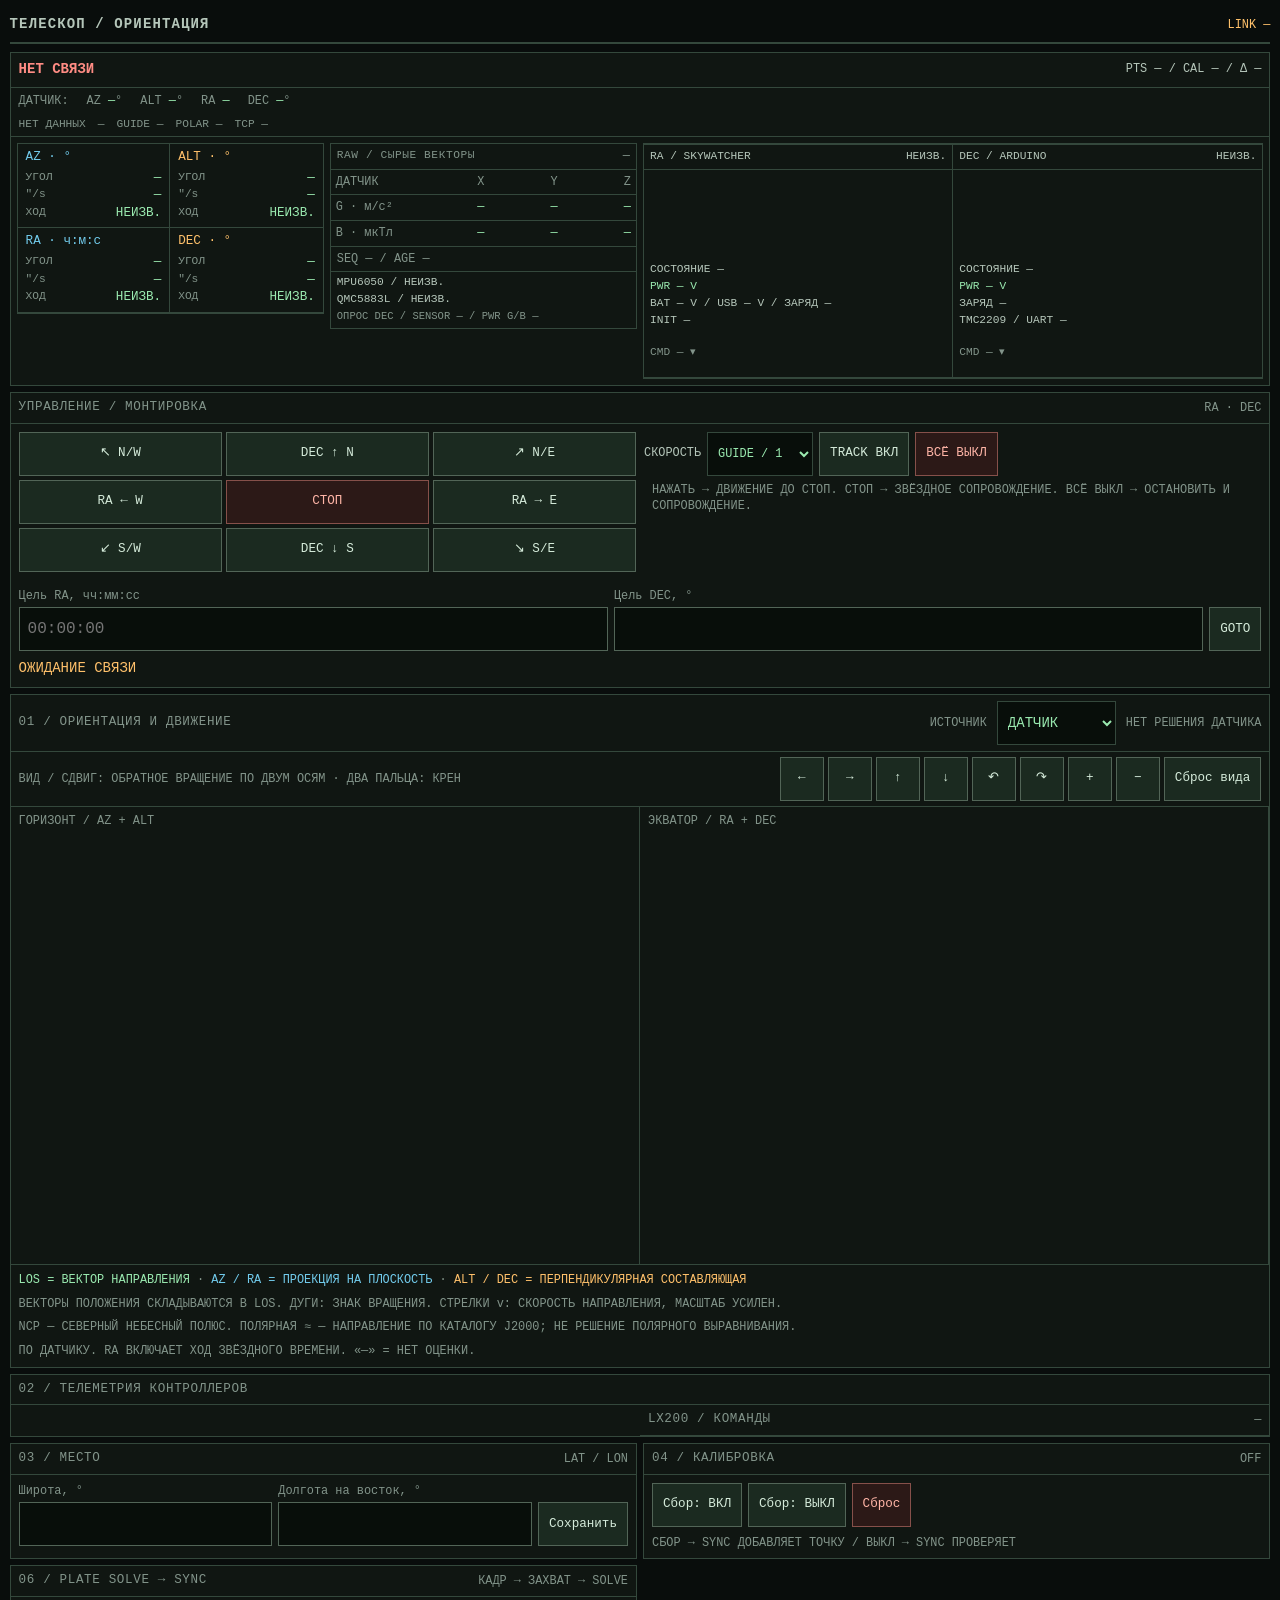
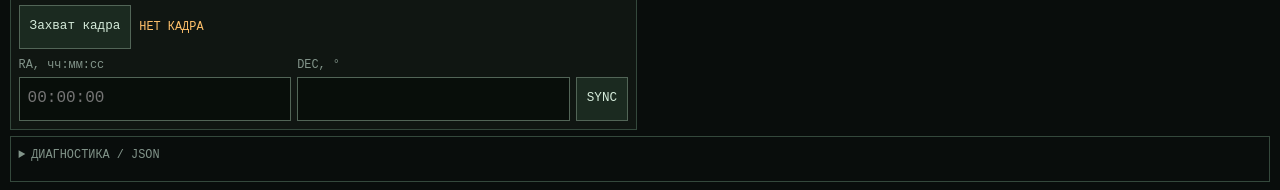
==== commit f5089429: "Show individual hardware health and recent commands in main dashboard" ====
--- a/src/pointing/dashboard.html
+++ b/src/pointing/dashboard.html
@@ -79,13 +79,35 @@
   @media (max-width: 1100px) { .telemetry-columns { grid-template-columns: minmax(0,1fr); } .telemetry-columns > table { border-right: 0; } }
   @media (max-width: 719px) { main, .model-grid { grid-template-columns: minmax(0,1fr); } .model-view { border-right: 0; border-bottom: 1px solid var(--line); } .model-rates { grid-template-columns: repeat(2,minmax(0,1fr)); } .coordinate { border-bottom: 1px solid var(--line); } .coordinate:nth-child(even) { border-right: 0; } }
   @media (max-width: 539px) { header { flex-wrap: wrap; } .motor-grid { grid-template-columns: minmax(0,1fr); } .motor-view:first-child { border-right: 0; } .view-controls span { flex-basis: 100%; } .view-controls button:last-child { flex: 1 1 100px; } #solve label { flex-basis: 100%; } }
-  .essential-grid { display: grid; grid-template-columns: repeat(3,minmax(0,1fr)); gap: 6px; padding: 6px; align-items: start; }
+  .essential-grid { display: grid; grid-template-columns: repeat(4,minmax(0,1fr)); gap: 6px; padding: 6px; align-items: start; }
   .essential-grid > * { min-width: 0; }
   .essential-grid .model-rates { grid-column: auto; grid-template-columns: repeat(2,minmax(0,1fr)); border: 1px solid var(--line); }
   .essential-grid .coordinate { border-bottom: 1px solid var(--line); }
   .essential-grid .coordinate:nth-child(even) { border-right: 0; }
+  .essential-grid .coordinate dl > div { flex-wrap: wrap; }
+  .essential-grid .coordinate dd { margin-left: auto; }
+  #mount-summary { grid-column: span 2; }
+  #flight-deck > .mount-strip { padding: 3px 8px; gap: 3px 12px; font-size: .8rem; border-bottom: 1px solid var(--line); }
+  .device-title { display: flex; flex-wrap: wrap; justify-content: space-between; gap: 3px; padding: 4px 6px; border-bottom: 1px solid var(--line); }
+  .device-title h3 { margin: 0; font-size: .8rem; font-weight: 400; }
+  .device-title output, .device-info, .sensor-devices { font-size: .8rem; line-height: 1.25; }
+  .device-info { padding: 3px 6px; overflow-wrap: anywhere; }
+  .device-info p { margin: 0 0 3px; }
+  .device-info [data-device-power] { color: var(--signal); }
+  .device-info details { margin: 0; border: 0; }
+  .device-info summary { min-height: 44px; padding: 2px 0; display: flex; align-items: center; font-size: inherit; }
+  .device-info [data-device-command-full] { padding-top: 4px; color: var(--signal); }
+  [data-device-error]:empty { display: none; }
+  [data-device-error] { color: #ff8c84; }
+  .device-info [data-health="error"] { color: #ff8c84; }
+  .device-info [data-health="warning"] { color: var(--amber); }
+  [data-health="online"] [data-device-link], .sensor-devices [data-health="online"] { color: var(--signal); }
+  [data-health="error"] [data-device-link], .sensor-devices [data-health="error"] { color: #ff8c84; }
+  [data-health="offline"] [data-device-link], .sensor-devices [data-health="offline"] { color: var(--amber); }
+  .sensor-devices { padding: 3px 6px; display: grid; gap: 3px; border-top: 1px solid var(--line); }
+  [data-sensor-poll] { padding: 0 6px 4px; font-size: .75rem; color: var(--muted); overflow-wrap: anywhere; }
   .essential-grid .motor-view svg { height: clamp(72px,7vw,110px); }
-  .essential-grid .motor-view output { display: block; padding: 0 5px 4px; color: var(--signal); font-size: .8rem; overflow-wrap: anywhere; }
+  .essential-grid .motor-view [data-motor-vitals] { display: block; padding: 0 5px 4px; color: var(--signal); font-size: .8rem; overflow-wrap: anywhere; }
   #raw-sensor th, #raw-sensor td { padding: 4px 5px; font-size: .85rem; white-space: nowrap; }
   #raw-sensor th:first-child { width: 28%; }
   .essential-grid .mount-strip { gap: 3px 12px; font-size: .8rem; }
@@ -93,9 +115,9 @@
   .essential-grid .panel-title h2 { font-size: .8rem; }
   .essential-grid .telemetry { margin: 0; padding: 4px 6px; }
   @media (min-width: 1400px) { .essential-grid .model-rates { grid-template-columns: repeat(4,minmax(0,1fr)); } }
-  @media (max-height: 450px) and (min-width: 720px) { .essential-grid .motor-view svg { height: 60px; } }
+  @media (max-height: 450px) and (min-width: 720px) { .essential-grid .motor-view svg { height: 44px; } .device-info { font-size: .75rem; } .device-info p { margin-bottom: 2px; } }
   @media (max-width: 719px) { .essential-grid { grid-template-columns: repeat(2,minmax(0,1fr)); } .essential-grid .model-rates { grid-column: 1 / -1; grid-template-columns: repeat(4,minmax(0,1fr)); } }
-  @media (max-width: 539px) { .essential-grid { grid-template-columns: minmax(0,1fr); } .essential-grid .model-rates { grid-template-columns: repeat(2,minmax(0,1fr)); } .essential-grid .motor-grid { grid-template-columns: repeat(2,minmax(0,1fr)); } }
+  @media (max-width: 539px) { .essential-grid { grid-template-columns: minmax(0,1fr); } .essential-grid .model-rates { grid-template-columns: repeat(2,minmax(0,1fr)); } .essential-grid .motor-grid { grid-template-columns: repeat(2,minmax(0,1fr)); } #mount-summary { grid-column: auto; } }
 </style>
 <body data-state="offline">
 <header><h1>ТЕЛЕСКОП / ОРИЕНТАЦИЯ</h1><p id="mode">LINK —</p></header>
@@ -105,6 +127,7 @@
   <div class="sensor-strip" aria-label="Координаты датчика">
     <span>ДАТЧИК:</span><span>AZ <output id="az-value">—</output>°</span><span>ALT <output id="alt-value">—</output>°</span><span>RA <output id="ra-value">—</output></span><span>DEC <output id="dec-value">—</output>°</span>
   </div>
+  <div class="mount-strip"><span data-mount-state>НЕТ ДАННЫХ</span><span data-mount-clock>—</span><span data-mount-guide>GUIDE —</span><span data-mount-polar>POLAR —</span><span data-lx200-server>TCP —</span></div>
   <div class="essential-grid" aria-label="Основные приборы">
     <div class="model-rates">
       <div class="coordinate"><h3 class="lon-color">AZ · °</h3><dl><div><dt>УГОЛ</dt><dd data-angle="az">—</dd></div><div><dt>″/s</dt><dd data-rate="az">—</dd></div><div><dt>ХОД</dt><dd data-direction="az">НЕИЗВ.</dd></div></dl></div>
@@ -119,13 +142,21 @@
     <tr><th>B · мкТл</th><td id="mx">—</td><td id="my">—</td><td id="mz">—</td></tr>
   </tbody></table>
   <p id="telemetry" class="telemetry">SEQ — / AGE —</p>
-</section>
-<section id="mount-summary">
-  <div class="panel-title"><h2>МОТОРЫ / СВЯЗЬ</h2><span data-mount-state>НЕТ ДАННЫХ</span></div>
-  <div class="mount-strip"><span data-mount-clock>—</span><span data-mount-guide>GUIDE —</span><span data-mount-polar>POLAR —</span><span data-lx200-server>TCP —</span></div>
+  <div class="sensor-devices" aria-label="Состояние датчиков"><output data-sensor-device="gravity">MPU6050 / НЕИЗВ.</output><output data-sensor-device="magnetic">QMC5883L / НЕИЗВ.</output></div>
+  <p data-sensor-poll>ОПРОС DEC / SENSOR — / PWR G/B —</p>
+</section>
+<section id="mount-summary" aria-label="Состояние контроллеров">
   <div class="motor-grid">
-    <div class="motor-view"><svg data-motor-view="ra" viewBox="0 0 220 90" role="img" aria-label="Вектор вращения мотора RA"></svg><output data-motor-vitals="ra">—</output></div>
-    <div class="motor-view"><svg data-motor-view="dec" viewBox="0 0 220 90" role="img" aria-label="Вектор вращения мотора DEC"></svg><output data-motor-vitals="dec">—</output></div>
+    <div class="motor-view" data-device="ra">
+      <div class="device-title"><h3>RA / SKYWATCHER</h3><output data-device-link>НЕИЗВ.</output></div>
+      <svg data-motor-view="ra" viewBox="0 0 220 90" role="img" aria-label="Вектор вращения мотора RA"></svg><output data-motor-vitals="ra" hidden>—</output>
+      <div class="device-info"><p data-device-mode>СОСТОЯНИЕ —</p><p data-device-power>PWR — V</p><p data-device-battery>BAT — V / USB — V / ЗАРЯД —</p><p data-device-driver>INIT —</p><details><summary data-device-command>CMD — ▾</summary><p data-device-command-full>НЕТ КОМАНД</p><p data-device-diagnostic>—</p></details><p data-device-error></p></div>
+    </div>
+    <div class="motor-view" data-device="dec">
+      <div class="device-title"><h3>DEC / ARDUINO</h3><output data-device-link>НЕИЗВ.</output></div>
+      <svg data-motor-view="dec" viewBox="0 0 220 90" role="img" aria-label="Вектор вращения мотора DEC"></svg><output data-motor-vitals="dec" hidden>—</output>
+      <div class="device-info"><p data-device-mode>СОСТОЯНИЕ —</p><p data-device-power>PWR — V</p><p data-device-battery>ЗАРЯД —</p><p data-device-driver>TMC2209 / UART —</p><details><summary data-device-command>CMD — ▾</summary><p data-device-command-full>НЕТ КОМАНД</p><p data-device-diagnostic>—</p></details><p data-device-error></p></div>
+    </div>
   </div>
 </section>
   </div>
@@ -258,7 +289,7 @@
     refreshing = true;
     try {
       const data = await api('/v1/status'), cal = data.calibration, sensor = data.sensor;
-      latestData = data; renderModel(data); mountPanel.update(data.mount);
+      latestData = data; renderModel(data); mountPanel.update(data.mount,data.sensor);
       byId('mount-speed').disabled=controlPending>0 || !data.mount_connected;
       if (!controlRequested) byId('mount-result').textContent=data.mount_connected ? 'LINK ON / ВЫБЕРИТЕ НАПРАВЛЕНИЕ ИЛИ GOTO' : 'LINK OFF';
       for (const button of byId('mount-control').querySelectorAll('button')) {
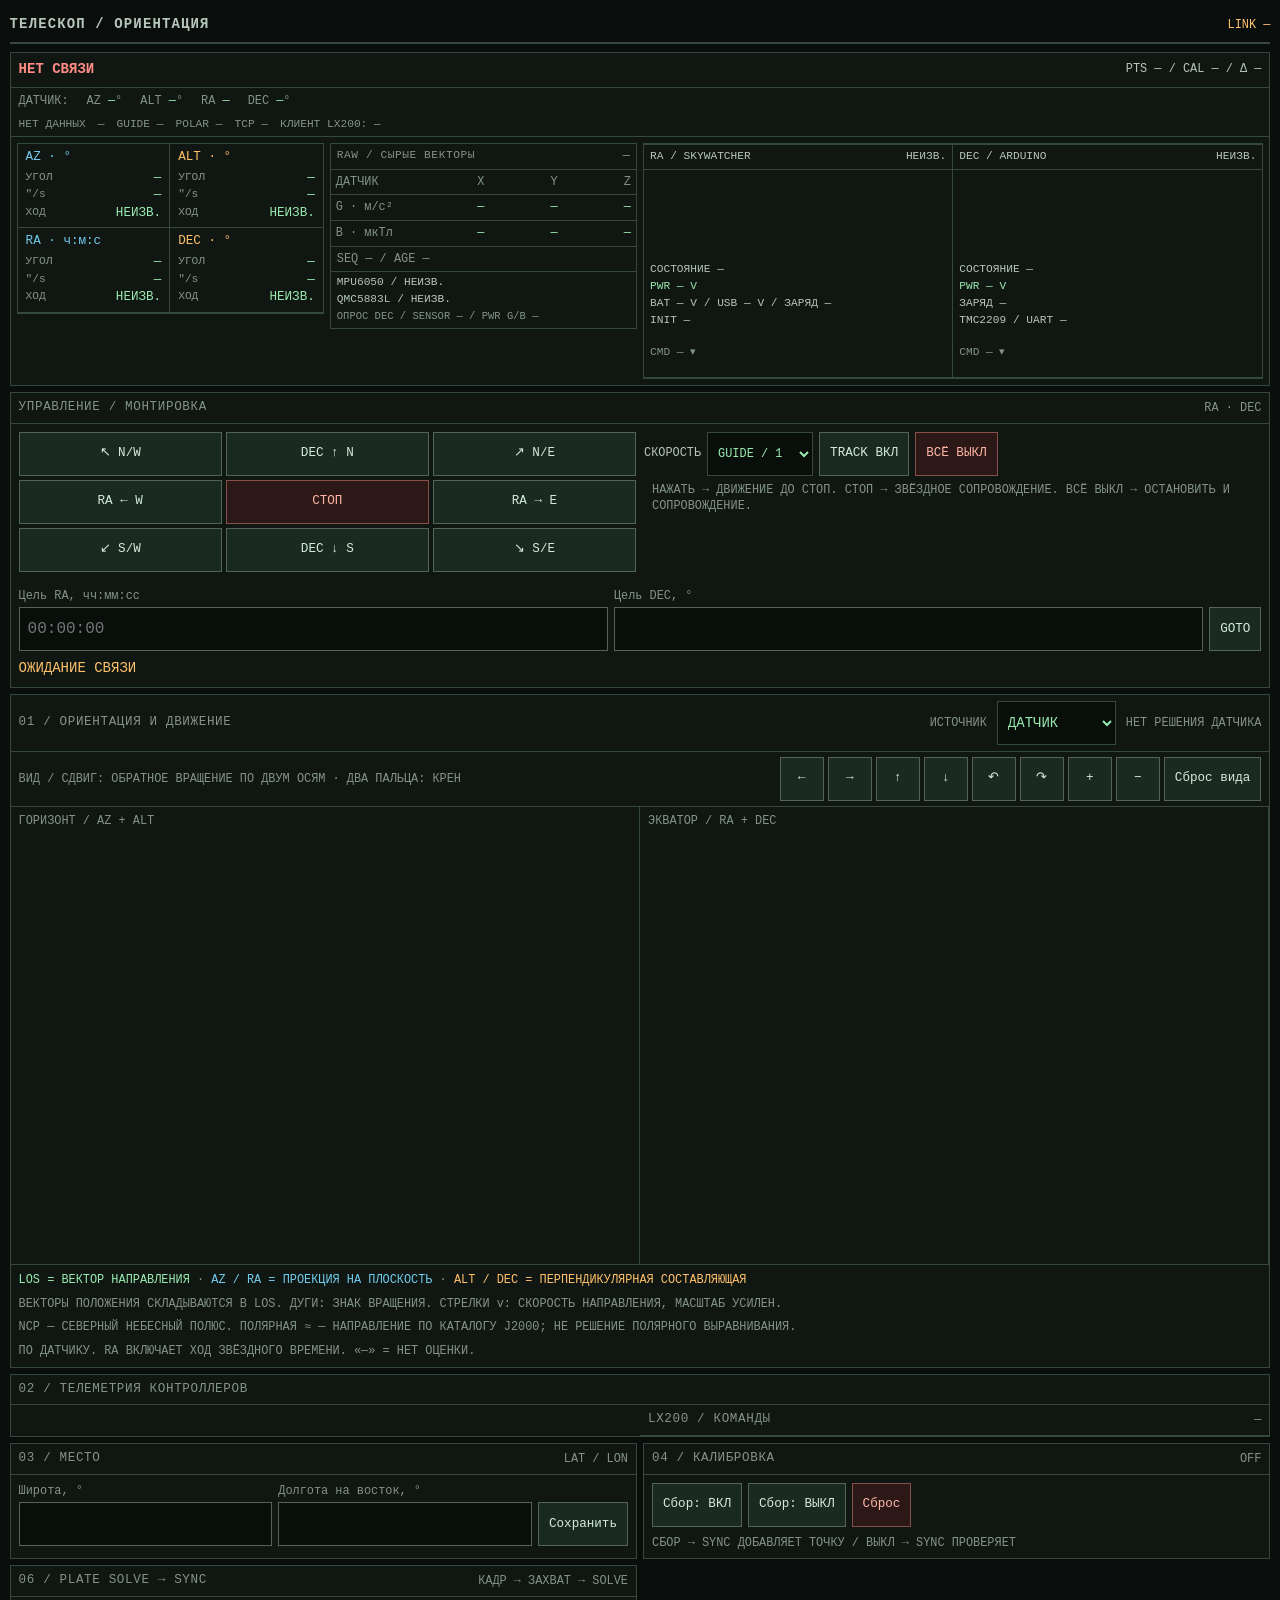
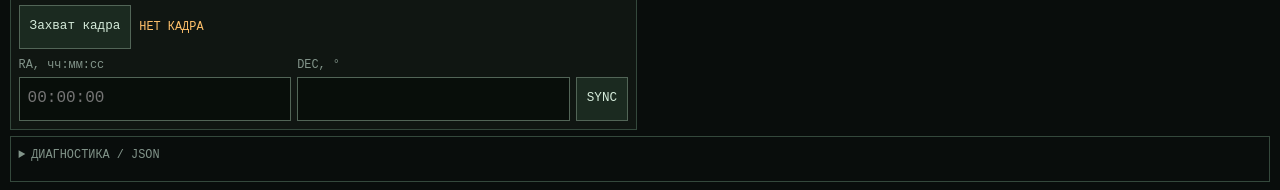
==== commit bdb33802: "Show connected LX200 client and peer address in main dashboard" ====
--- a/src/pointing/dashboard.html
+++ b/src/pointing/dashboard.html
@@ -88,6 +88,7 @@
   .essential-grid .coordinate dd { margin-left: auto; }
   #mount-summary { grid-column: span 2; }
   #flight-deck > .mount-strip { padding: 3px 8px; gap: 3px 12px; font-size: .8rem; border-bottom: 1px solid var(--line); }
+  [data-lx200-client][data-health="online"] { color: var(--signal); }
   .device-title { display: flex; flex-wrap: wrap; justify-content: space-between; gap: 3px; padding: 4px 6px; border-bottom: 1px solid var(--line); }
   .device-title h3 { margin: 0; font-size: .8rem; font-weight: 400; }
   .device-title output, .device-info, .sensor-devices { font-size: .8rem; line-height: 1.25; }
@@ -127,7 +128,7 @@
   <div class="sensor-strip" aria-label="Координаты датчика">
     <span>ДАТЧИК:</span><span>AZ <output id="az-value">—</output>°</span><span>ALT <output id="alt-value">—</output>°</span><span>RA <output id="ra-value">—</output></span><span>DEC <output id="dec-value">—</output>°</span>
   </div>
-  <div class="mount-strip"><span data-mount-state>НЕТ ДАННЫХ</span><span data-mount-clock>—</span><span data-mount-guide>GUIDE —</span><span data-mount-polar>POLAR —</span><span data-lx200-server>TCP —</span></div>
+  <div class="mount-strip"><span data-mount-state>НЕТ ДАННЫХ</span><span data-mount-clock>—</span><span data-mount-guide>GUIDE —</span><span data-mount-polar>POLAR —</span><span data-lx200-server>TCP —</span><output data-lx200-client>КЛИЕНТ LX200: —</output></div>
   <div class="essential-grid" aria-label="Основные приборы">
     <div class="model-rates">
       <div class="coordinate"><h3 class="lon-color">AZ · °</h3><dl><div><dt>УГОЛ</dt><dd data-angle="az">—</dd></div><div><dt>″/s</dt><dd data-rate="az">—</dd></div><div><dt>ХОД</dt><dd data-direction="az">НЕИЗВ.</dd></div></dl></div>
